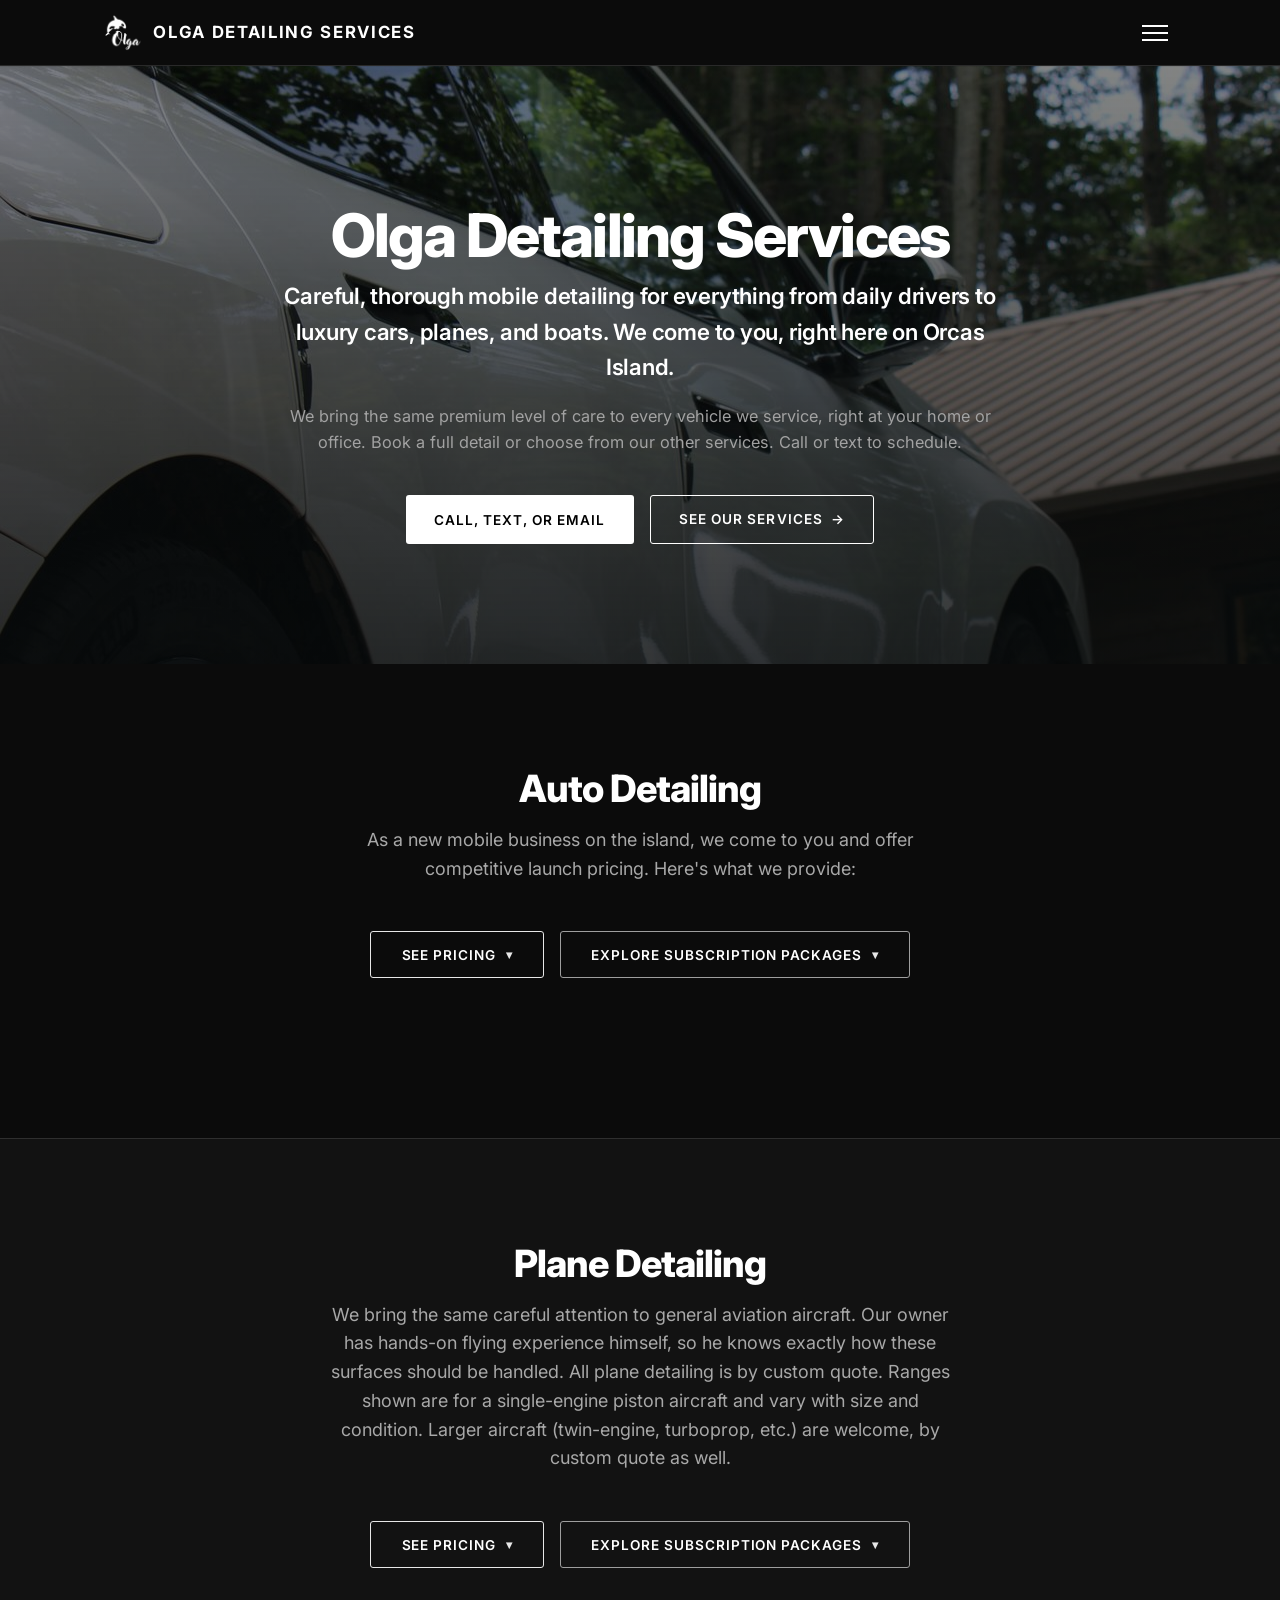
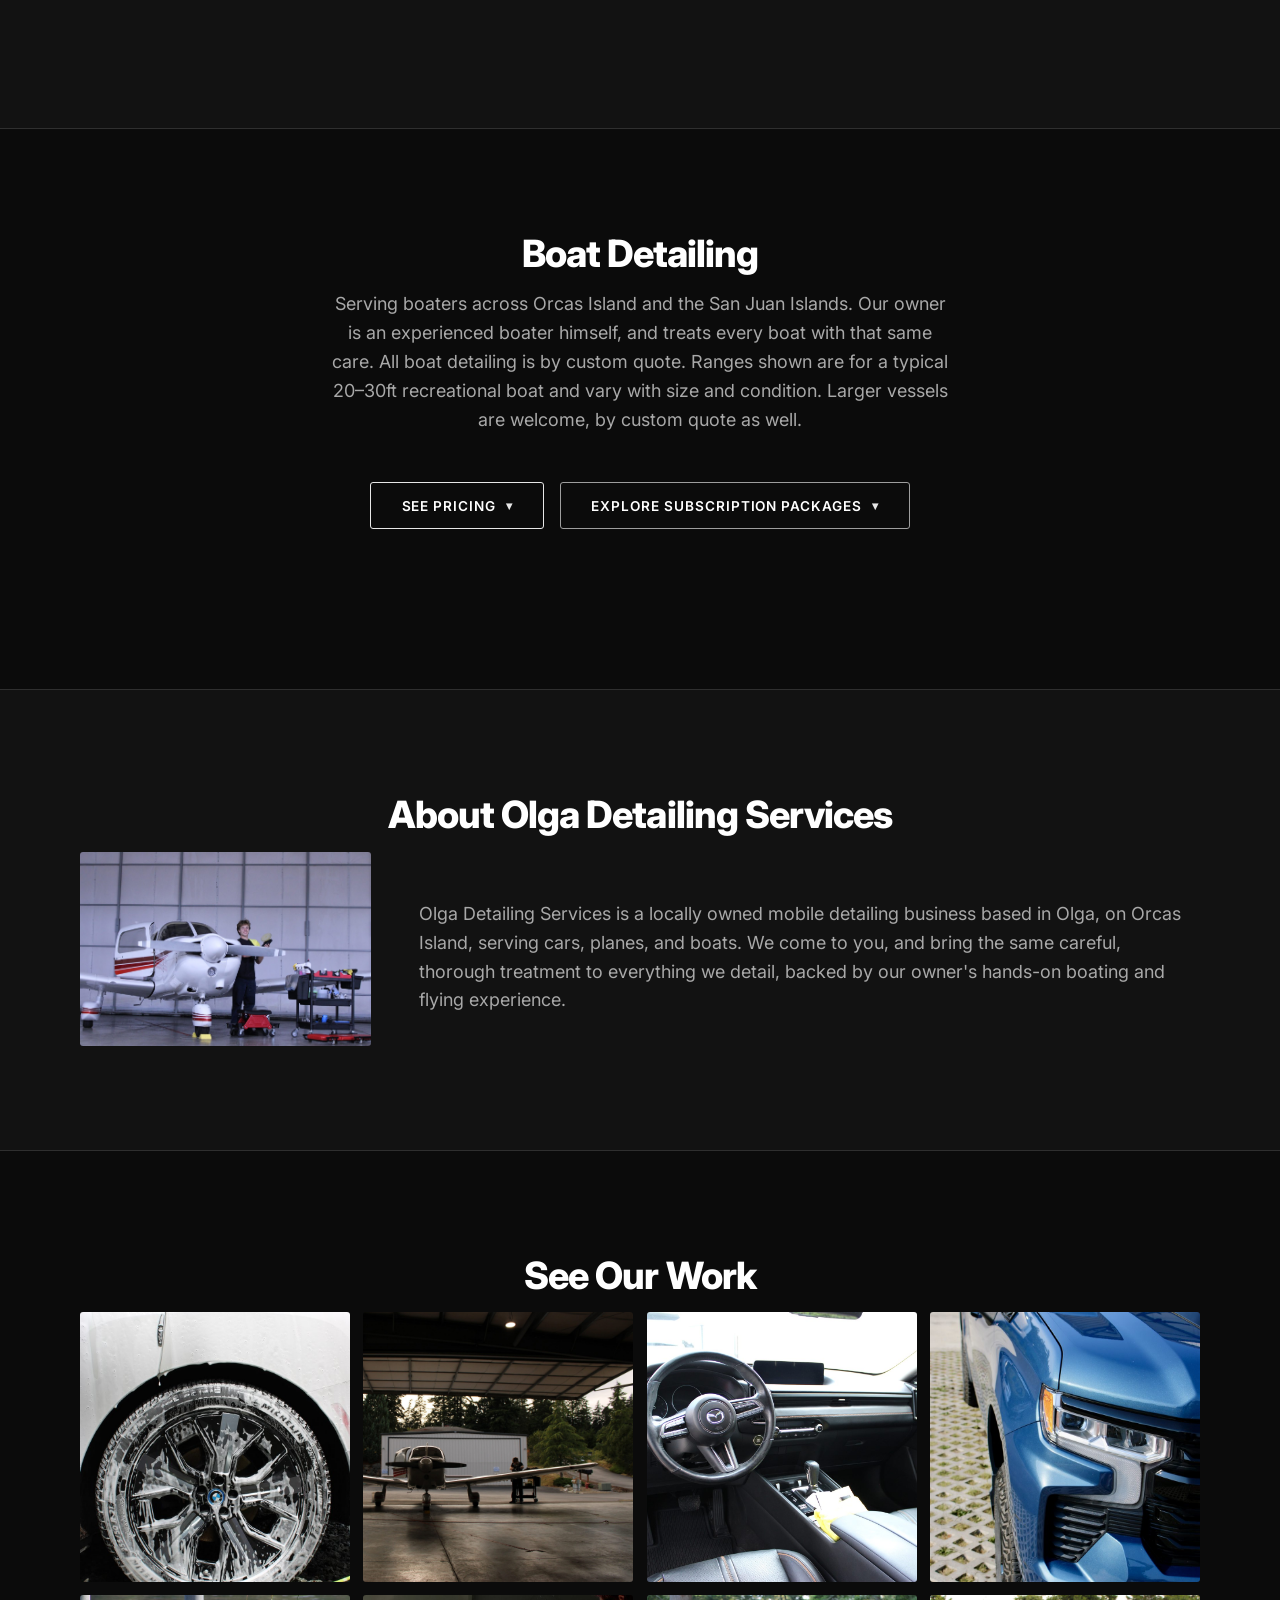
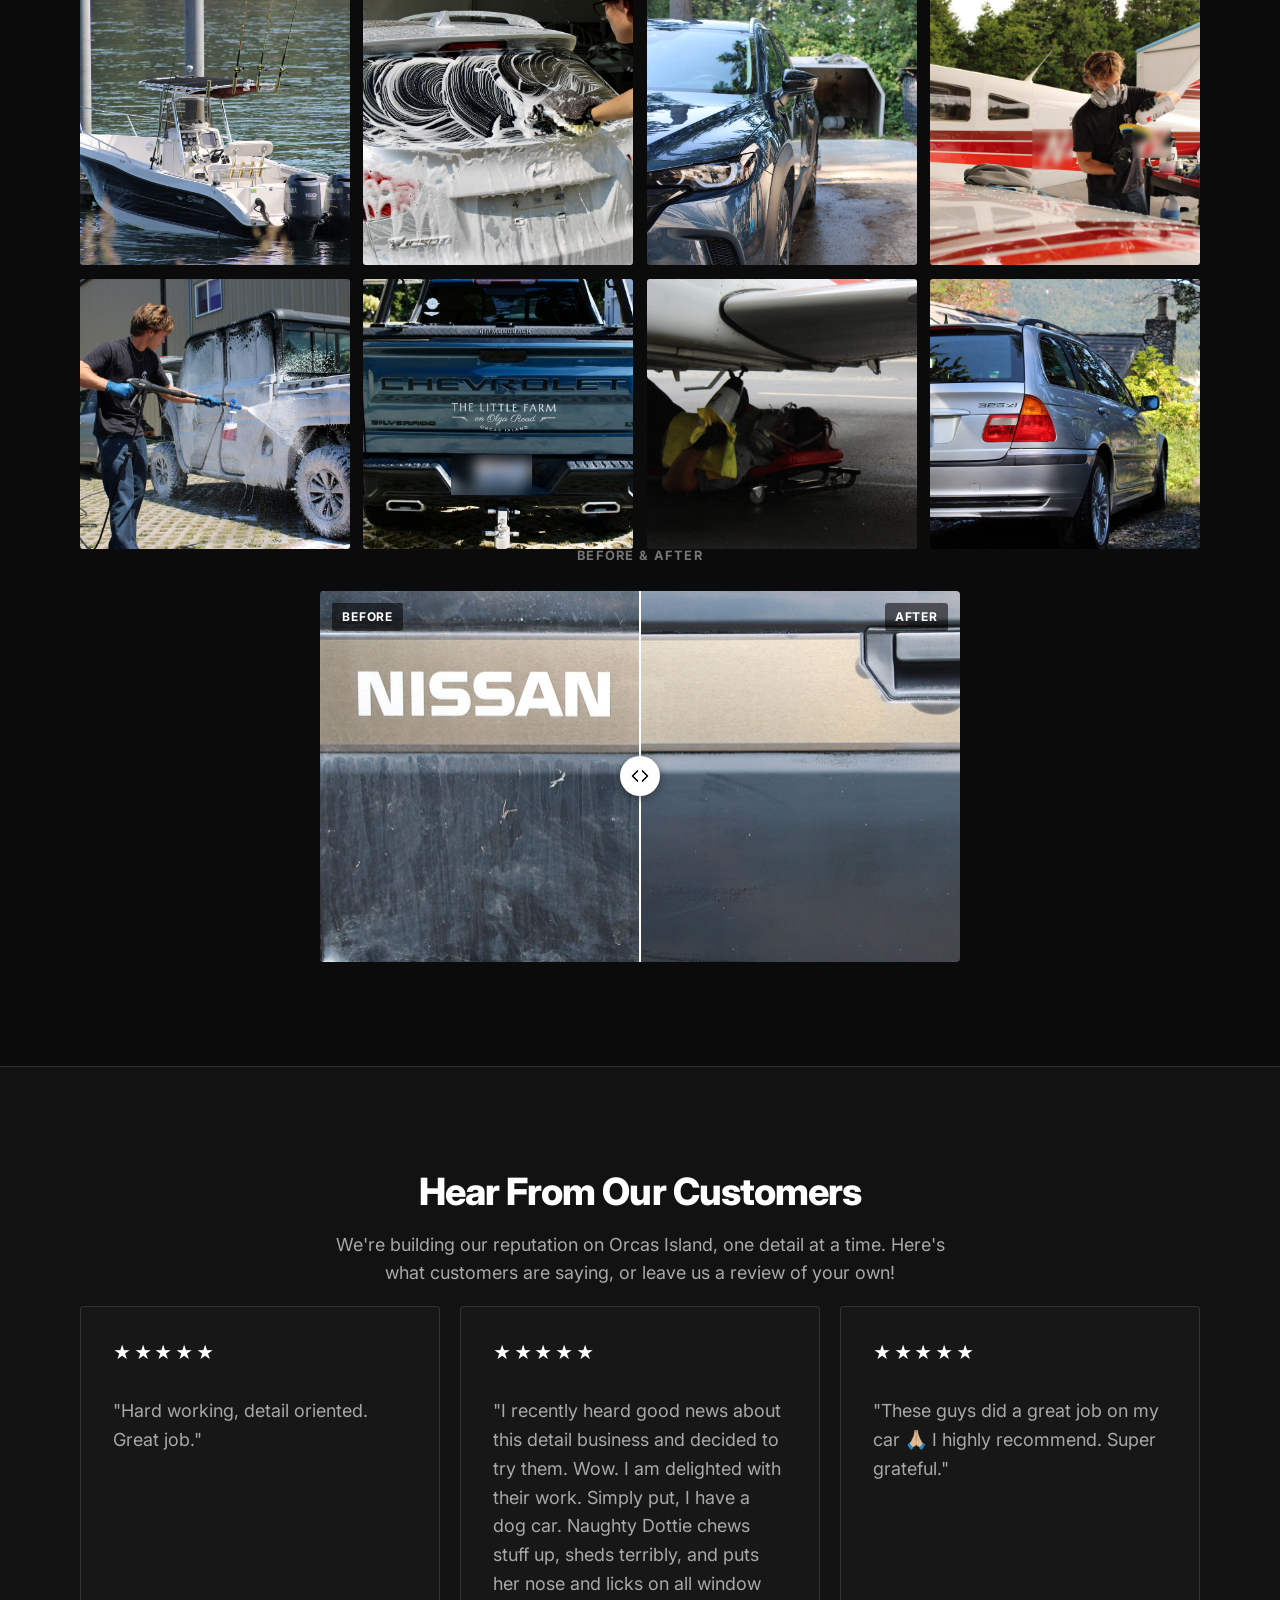
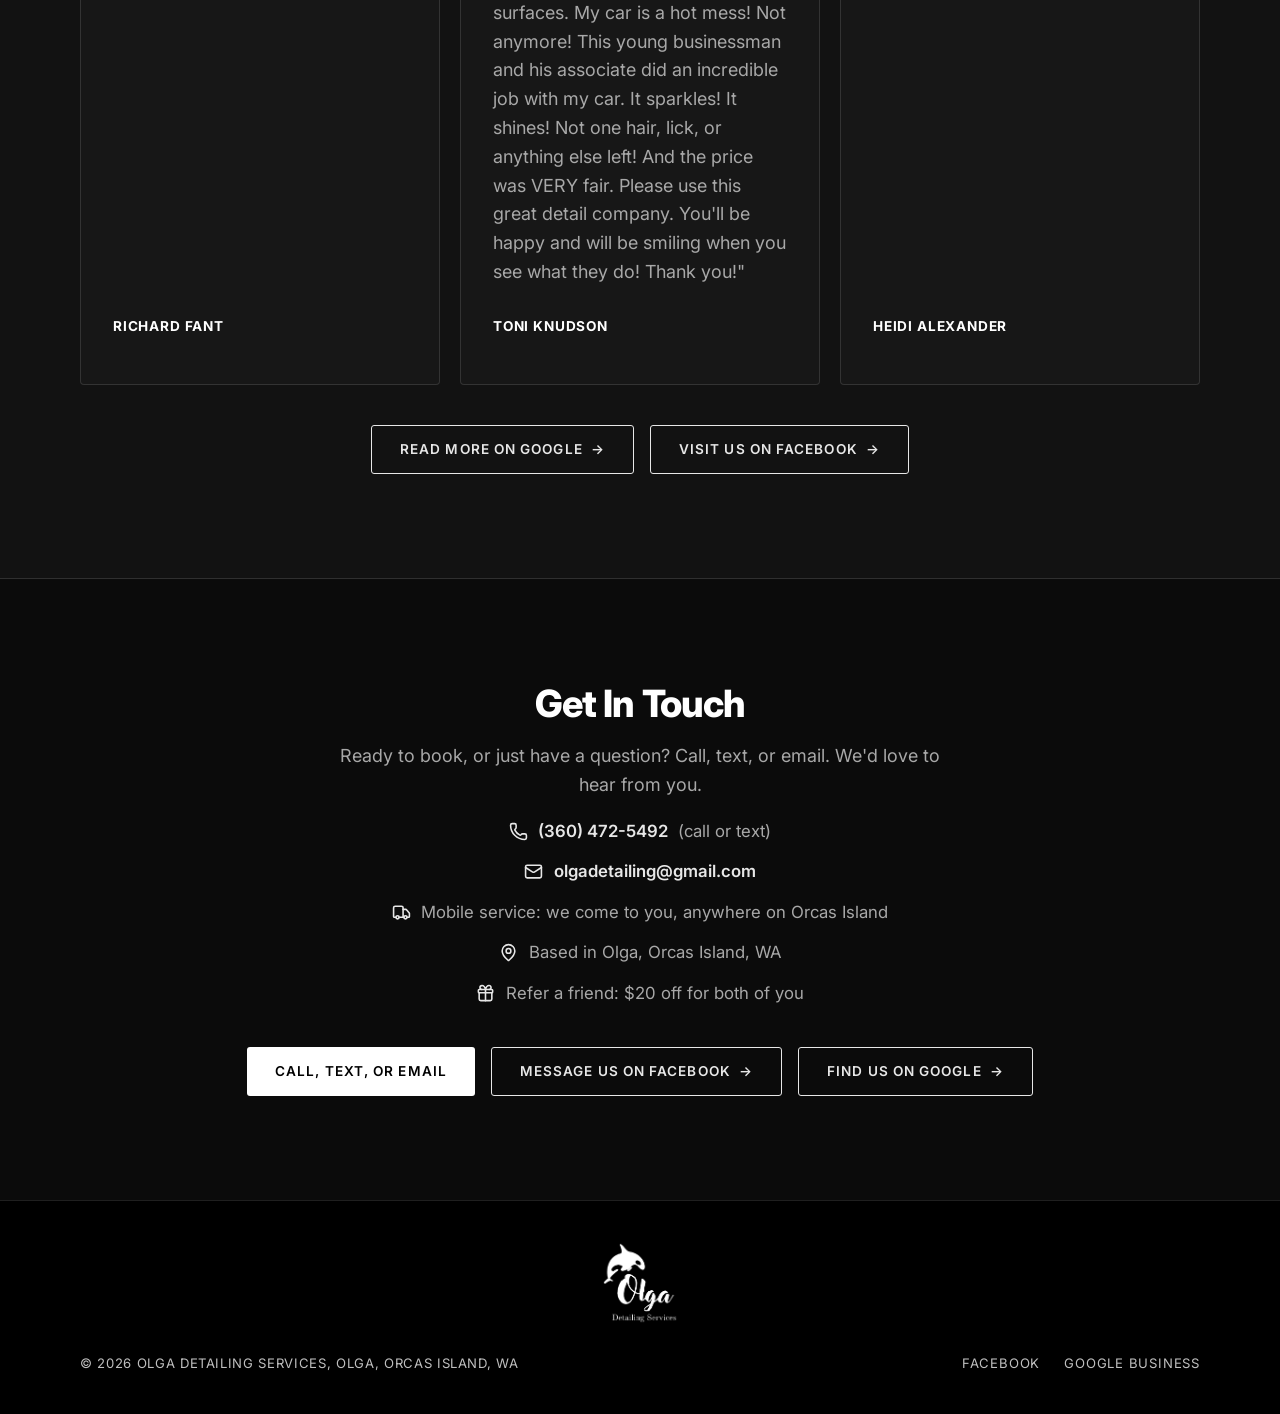
==== index.html @ ff44c582 "Drop the section heading dashes and mix up the gallery order Removes the small decorative rule that " ====
<!--
  Contact info (phone, Facebook, Google), photos, and logo are all filled
  in. Keep the pricing below in sync with
  .claude/skills/pr-employee/business-info.md if it ever changes.
-->
<!DOCTYPE html>
<html lang="en">
<head>
<meta charset="UTF-8">
<meta name="viewport" content="width=device-width, initial-scale=1.0">
<title>Olga Detailing Services: Mobile Car, Plane &amp; Boat Detailing on Orcas Island, WA</title>
<meta name="description" content="Olga Detailing Services is a mobile detailing service serving Orcas Island, WA. Cars, planes, and boats. Full interior and exterior detailing, quick washes, clay bar treatment, ceramic coating, and more. We come to you.">
<link rel="icon" type="image/png" href="images/favicon.png">
<link rel="preconnect" href="https://fonts.googleapis.com">
<link rel="preconnect" href="https://fonts.gstatic.com" crossorigin>
<link href="https://fonts.googleapis.com/css2?family=Inter:wght@400;500;600;700;800;900&display=swap" rel="stylesheet">
<link rel="stylesheet" href="styles.css">
</head>
<body>

<header class="site-header">
  <div class="header-inner">
    <a href="#home" class="brand">
      <img src="images/logo.png" alt="Olga Detailing Services logo" class="brand-logo" onerror="this.style.display='none'">
      <span class="brand-name">Olga Detailing Services</span>
    </a>
    <button class="nav-toggle" id="navToggle" aria-label="Toggle navigation" aria-expanded="false">
      <span></span><span></span><span></span>
    </button>
    <nav class="site-nav" id="siteNav">
      <a href="#home">Home</a>
      <a href="#services">Auto Detailing</a>
      <a href="#planes">Planes &amp; Boats</a>
      <a href="#about">About</a>
      <a href="#gallery">Gallery</a>
      <a href="#reviews">Reviews</a>
      <a href="#contact">Contact</a>
      <div class="contact-dropdown nav-call">
        <button type="button" class="btn btn-call contact-toggle">Call or Text</button>
        <div class="contact-menu">
          <a href="tel:+13604725492">Call</a>
          <a href="sms:+13604725492">Text</a>
          <a href="mailto:olgadetailing@gmail.com">Email</a>
        </div>
      </div>
    </nav>
  </div>
</header>

<main>

  <section id="home" class="hero">
    <div class="hero-inner">
      <h1>Olga Detailing Services</h1>
      <p class="hero-tagline">Careful, thorough mobile detailing for everything from daily drivers to luxury cars, planes, and boats. We come to you, right here on Orcas Island.</p>
      <p class="hero-sub">We bring the same premium level of care to every vehicle we service, right at your home or office. Book a full detail or choose from our other services. Call or text to schedule.</p>
      <div class="hero-actions">
        <div class="contact-dropdown">
          <button type="button" class="btn btn-call contact-toggle">Call, Text, or Email</button>
          <div class="contact-menu">
            <a href="tel:+13604725492">Call (360) 472-5492</a>
            <a href="sms:+13604725492">Text (360) 472-5492</a>
            <a href="mailto:olgadetailing@gmail.com">Email olgadetailing@gmail.com</a>
          </div>
        </div>
        <a href="#services" class="btn btn-outline">See our services</a>
      </div>
    </div>
  </section>

  <section id="services" class="section">
    <div class="section-inner">
      <h2>Auto Detailing</h2>
      <p class="section-intro">As a new mobile business on the island, we come to you and offer competitive launch pricing. Here's what we provide:</p>

      <div class="toggle-row">
        <button type="button" class="toggle-pricing" data-target="auto-pricing" data-open-label="Hide Pricing" data-closed-label="See Pricing" aria-expanded="false">
          <span class="toggle-label">See Pricing</span>
          <span class="chevron" aria-hidden="true">&#9662;</span>
        </button>
        <button type="button" class="toggle-pricing toggle-subscription" data-target="auto-subscriptions" data-open-label="Hide Subscription Packages" data-closed-label="Explore Subscription Packages" aria-expanded="false">
          <span class="toggle-label">Explore Subscription Packages</span>
          <span class="chevron" aria-hidden="true">&#9662;</span>
        </button>
      </div>
      <div class="collapsible" id="auto-pricing">
      <div class="collapsible-inner">
      <h3 class="cards-subhead">Detail Packages</h3>
      <div class="cards">
        <div class="card">
          <h3>Standard Detail</h3>
          <p class="card-price">From $200</p>
          <ul class="price-tiers">
            <li><span>Sedan / Coupe</span><span>$200</span></li>
            <li><span>Midsize SUV / Minivan</span><span>$220</span></li>
            <li><span>Large SUV / Truck / Van</span><span>$275</span></li>
          </ul>
          <p>A premium full vehicle deep clean: vacuum, shampoo carpets &amp; upholstery, stain removal, deodorizing, tire care, and a full hand wash and dry.</p>
        </div>
        <div class="card card-premium">
          <span class="card-badge">Most Popular</span>
          <h3>Premium Detail</h3>
          <p class="card-price">From $260</p>
          <ul class="price-tiers">
            <li><span>Sedan / Coupe</span><span>$260</span></li>
            <li><span>Midsize SUV / Minivan</span><span>$290</span></li>
            <li><span>Large SUV / Truck / Van</span><span>$365</span></li>
          </ul>
          <p>Everything in the Standard Detail, plus a clay bar treatment and a protective hand-applied wax for a smoother, longer-lasting shine.</p>
        </div>
        <div class="card">
          <h3>Signature Detail</h3>
          <p class="card-price">From $530</p>
          <ul class="price-tiers">
            <li><span>Sedan / Coupe</span><span>$530</span></li>
            <li><span>Midsize SUV / Minivan</span><span>$595</span></li>
            <li><span>Large SUV / Truck / Van</span><span>$690</span></li>
          </ul>
          <p>Everything in the Standard Detail, plus clay bar, a full machine polish, and ceramic coating for the deepest shine and the longest-lasting protection we offer.</p>
        </div>
      </div>

      <h3 class="cards-subhead">A La Carte Add-Ons</h3>
      <div class="cards">
        <div class="card">
          <h3>Quick Wash</h3>
          <p class="card-price">$60</p>
          <p>A thorough exterior wash and dry, more than a rinse, without the full interior service.</p>
        </div>
        <div class="card">
          <h3>Clay Bar Treatment</h3>
          <p class="card-price">From $50</p>
          <p class="card-note">Add-on to a full detail</p>
          <ul class="price-tiers">
            <li><span>Sedan / Coupe</span><span>$50</span></li>
            <li><span>Midsize SUV / Minivan</span><span>$60</span></li>
            <li><span>Large SUV / Truck / Van</span><span>$75</span></li>
          </ul>
          <p>Smooths away the little bits regular washing can't touch, so your car's finish feels as good as it looks.</p>
        </div>
        <div class="card">
          <h3>Wax</h3>
          <p class="card-price">From $40</p>
          <p class="card-note">Add-on to a full detail</p>
          <ul class="price-tiers">
            <li><span>Sedan / Coupe</span><span>$40</span></li>
            <li><span>Midsize SUV / Minivan</span><span>$45</span></li>
            <li><span>Large SUV / Truck / Van</span><span>$55</span></li>
          </ul>
          <p>A protective hand-applied finish that adds shine and helps your paint shed water and grime.</p>
        </div>
        <div class="card">
          <h3>Machine Polish</h3>
          <p class="card-price">From $150</p>
          <p class="card-note">Add-on to a full detail</p>
          <ul class="price-tiers">
            <li><span>Sedan / Coupe</span><span>$150</span></li>
            <li><span>Midsize SUV / Minivan</span><span>$195</span></li>
            <li><span>Large SUV / Truck / Van</span><span>$240</span></li>
          </ul>
          <p>Machine-applied paint correction that removes light swirls and oxidation, restoring depth and gloss before wax or ceramic coating.</p>
        </div>
        <div class="card">
          <h3>Heavy Pet Hair Removal</h3>
          <p class="card-price">From $35</p>
          <p class="card-note">Add-on to a full detail</p>
          <ul class="price-tiers">
            <li><span>Sedan / Coupe</span><span>$35</span></li>
            <li><span>Midsize SUV / Minivan</span><span>$45</span></li>
            <li><span>Large SUV / Truck / Van</span><span>$55</span></li>
          </ul>
          <p>Extra extraction time and tools for pet hair regular vacuuming can't fully lift out of carpets and upholstery.</p>
        </div>
        <div class="card">
          <h3>Engine Bay Cleaning</h3>
          <p class="card-price">From $40</p>
          <p class="card-note">Add-on to a full detail</p>
          <ul class="price-tiers">
            <li><span>Sedan / Coupe</span><span>$40</span></li>
            <li><span>Midsize SUV / Minivan</span><span>$50</span></li>
            <li><span>Large SUV / Truck / Van</span><span>$65</span></li>
          </ul>
          <p>A careful degrease and wipe-down of the engine bay, done safely around sensitive components.</p>
        </div>
        <div class="card card-premium">
          <h3>Ceramic Coating</h3>
          <p class="card-price">$225</p>
          <p class="card-note">Add-on to a full detail · ~1 year protection</p>
          <p>Long-lasting ceramic protection for your vehicle's finish. Protects against salt air and island road conditions for up to a year.</p>
        </div>
      </div>

      <p class="pricing-disclaimer">Pricing shown reflects current launch pricing for our new business and may be updated over time. Give us a call for the latest rates.</p>
      </div>
      </div>

      <div class="collapsible" id="auto-subscriptions">
      <div class="collapsible-inner">
      <div class="cards">
        <div class="card">
          <h3>Standard Detail Monthly</h3>
          <p class="card-price">From $170/mo</p>
          <ul class="price-tiers">
            <li><span>Sedan / Coupe</span><span>$170/mo</span></li>
            <li><span>Midsize SUV / Minivan</span><span>$185/mo</span></li>
            <li><span>Large SUV / Truck / Van</span><span>$235/mo</span></li>
          </ul>
          <p>A Standard Detail once a month, delivered right to your home or office. Save 15% compared to booking one at a time. No long-term commitment, cancel anytime.</p>
        </div>
        <div class="card card-premium">
          <h3>Premium Detail Monthly</h3>
          <p class="card-price">From $220/mo</p>
          <ul class="price-tiers">
            <li><span>Sedan / Coupe</span><span>$220/mo</span></li>
            <li><span>Midsize SUV / Minivan</span><span>$245/mo</span></li>
            <li><span>Large SUV / Truck / Van</span><span>$310/mo</span></li>
          </ul>
          <p>A Premium Detail, including clay bar and wax, once a month, delivered right to your home or office. Save 15% compared to booking one at a time. No long-term commitment, cancel anytime.</p>
        </div>
      </div>

      <p class="pricing-disclaimer">Subscription pricing reflects a 15% discount off standard launch pricing. Signature Detail isn't available as a subscription, ceramic coating protection lasts about a year and doesn't need monthly reapplication. Call or text to sign up or ask questions.</p>
      </div>
      </div>
    </div>
  </section>

  <section id="planes" class="section section-alt">
    <div class="section-inner">
      <h2>Plane Detailing</h2>
      <p class="section-intro">We bring the same careful attention to general aviation aircraft. Our owner has hands-on flying experience himself, so he knows exactly how these surfaces should be handled. All plane detailing is by custom quote. Ranges shown are for a single-engine piston aircraft and vary with size and condition. Larger aircraft (twin-engine, turboprop, etc.) are welcome, by custom quote as well.</p>

      <div class="toggle-row">
        <button type="button" class="toggle-pricing" data-target="planes-pricing" data-open-label="Hide Pricing" data-closed-label="See Pricing" aria-expanded="false">
          <span class="toggle-label">See Pricing</span>
          <span class="chevron" aria-hidden="true">&#9662;</span>
        </button>
        <button type="button" class="toggle-pricing toggle-subscription" data-target="planes-subscriptions" data-open-label="Hide Subscription Packages" data-closed-label="Explore Subscription Packages" aria-expanded="false">
          <span class="toggle-label">Explore Subscription Packages</span>
          <span class="chevron" aria-hidden="true">&#9662;</span>
        </button>
      </div>
      <div class="collapsible" id="planes-pricing">
      <div class="collapsible-inner">
      <div class="cards">
        <div class="card">
          <h3>Wash</h3>
          <p class="card-price">$250&ndash;$300</p>
          <p>A thorough exterior wash.</p>
        </div>
        <div class="card">
          <h3>Wash &amp; Polish</h3>
          <p class="card-price">$500&ndash;$600</p>
          <p>Wash plus oxidation removal and polish to restore shine.</p>
        </div>
        <div class="card">
          <h3>Wash, Polish &amp; Wax</h3>
          <p class="card-price">$750&ndash;$900</p>
          <p>Adds a protective wax finish on top of the wash and polish.</p>
        </div>
        <div class="card card-premium">
          <h3>Full Ceramic Package</h3>
          <p class="card-price">$1,800&ndash;$2,200</p>
          <p class="card-note">Long-term protection</p>
          <p>Wash, clay bar treatment, polish, and a ceramic coating for lasting protection against the elements.</p>
        </div>
      </div>

      <p class="pricing-disclaimer">All plane detailing is by custom quote. Call or text to discuss your aircraft and get an exact price.</p>
      </div>
      </div>

      <div class="collapsible" id="planes-subscriptions">
      <div class="collapsible-inner">
      <div class="cards">
        <div class="card">
          <h3>1x/Year Annual Care Plan</h3>
          <p class="card-price">$1,620&ndash;$1,980</p>
          <p class="card-note">10% off the Full Ceramic Package</p>
          <p>One full wash, clay bar treatment, polish, and ceramic coating visit per year. A straightforward way to keep your aircraft protected without booking one-off.</p>
        </div>
        <div class="card card-premium">
          <h3>2x/Year Annual Care Plan</h3>
          <p class="card-price">$1,530&ndash;$1,870</p>
          <p class="card-note">15% off the Full Ceramic Package, per visit</p>
          <p>Two full wash, clay bar treatment, polish, and ceramic coating visits per year. The bigger annual commitment earns a deeper discount than the 1x plan.</p>
        </div>
      </div>

      <p class="pricing-disclaimer">Subscription pricing is still by custom quote. Ranges shown reflect the discount off a single-engine piston aircraft's Full Ceramic Package. Call or text to sign up or ask questions.</p>
      </div>
      </div>
    </div>
  </section>

  <section id="boats" class="section">
    <div class="section-inner">
      <h2>Boat Detailing</h2>
      <p class="section-intro">Serving boaters across Orcas Island and the San Juan Islands. Our owner is an experienced boater himself, and treats every boat with that same care. All boat detailing is by custom quote. Ranges shown are for a typical 20&ndash;30ft recreational boat and vary with size and condition. Larger vessels are welcome, by custom quote as well.</p>

      <div class="toggle-row">
        <button type="button" class="toggle-pricing" data-target="boats-pricing" data-open-label="Hide Pricing" data-closed-label="See Pricing" aria-expanded="false">
          <span class="toggle-label">See Pricing</span>
          <span class="chevron" aria-hidden="true">&#9662;</span>
        </button>
        <button type="button" class="toggle-pricing toggle-subscription" data-target="boats-subscriptions" data-open-label="Hide Subscription Packages" data-closed-label="Explore Subscription Packages" aria-expanded="false">
          <span class="toggle-label">Explore Subscription Packages</span>
          <span class="chevron" aria-hidden="true">&#9662;</span>
        </button>
      </div>
      <div class="collapsible" id="boats-pricing">
      <div class="collapsible-inner">
      <div class="cards">
        <div class="card">
          <h3>Wash</h3>
          <p class="card-price">$200&ndash;$300</p>
          <p>Hull and deck wash.</p>
        </div>
        <div class="card">
          <h3>Wash &amp; Polish</h3>
          <p class="card-price">$450&ndash;$600</p>
          <p>Wash plus oxidation removal and gelcoat polish.</p>
        </div>
        <div class="card">
          <h3>Wash, Polish &amp; Wax</h3>
          <p class="card-price">$650&ndash;$850</p>
          <p>Adds a protective wax finish on top of the wash and polish.</p>
        </div>
        <div class="card card-premium">
          <h3>Full Ceramic Package</h3>
          <p class="card-price">$1,800&ndash;$2,400</p>
          <p class="card-note">Long-term protection</p>
          <p>Wash, polish, and a ceramic coating for lasting UV and salt protection.</p>
        </div>
      </div>

      <p class="pricing-disclaimer">All boat detailing is by custom quote. Call or text to discuss your vessel and get an exact price.</p>
      </div>
      </div>

      <div class="collapsible" id="boats-subscriptions">
      <div class="collapsible-inner">
      <div class="cards">
        <div class="card card-premium">
          <h3>Seasonal Care Plan</h3>
          <p class="card-price">$550&ndash;$720</p>
          <p class="card-note">2x/year, 15% off Wash, Polish &amp; Wax, per visit</p>
          <p>Spring commissioning and fall haul-out, timed to bookend the boating season. Wash, polish, and wax each visit, so your boat goes into and comes out of the season looking its best.</p>
        </div>
      </div>

      <p class="pricing-disclaimer">Subscription pricing is still by custom quote. Range shown reflects the discount off a typical 20&ndash;30ft recreational boat's Wash, Polish &amp; Wax service. Call or text to sign up or ask questions.</p>
      </div>
      </div>
    </div>
  </section>

  <section id="about" class="section section-alt">
    <div class="section-inner">
      <h2>About Olga Detailing Services</h2>
      <div class="about-layout">
        <div class="about-photo">
          <img src="images/about-owner.jpg" alt="Olga Detailing Services owner detailing a customer's aircraft in a hangar on Orcas Island" loading="lazy" onerror="this.parentElement.classList.add('img-missing'); this.remove();">
        </div>
        <div class="about-copy">
          <p>Olga Detailing Services is a locally owned mobile detailing business based in Olga, on Orcas Island, serving cars, planes, and boats. We come to you, and bring the same careful, thorough treatment to everything we detail, backed by our owner's hands-on boating and flying experience.</p>
        </div>
      </div>
    </div>
  </section>

  <section id="gallery" class="section">
    <div class="section-inner">
      <h2>See Our Work</h2>
      <div class="gallery-grid">
        <div class="gallery-item"><img src="images/gallery-1.jpg" alt="Detailed car exterior, Olga Detailing Services" loading="lazy" onerror="this.parentElement.classList.add('img-missing'); this.remove();"></div>
        <div class="gallery-item"><img src="images/gallery-11.jpg" alt="Aircraft detailing in a hangar on Orcas Island, Olga Detailing Services" loading="lazy" onerror="this.parentElement.classList.add('img-missing'); this.remove();"></div>
        <div class="gallery-item"><img src="images/gallery-9.jpg" alt="Detailed car interior dashboard and steering wheel, Olga Detailing Services" loading="lazy" onerror="this.parentElement.classList.add('img-missing'); this.remove();"></div>
        <div class="gallery-item"><img src="images/gallery-3.jpg" alt="Freshly washed car, Olga Detailing Services" loading="lazy" onerror="this.parentElement.classList.add('img-missing'); this.remove();"></div>
        <div class="gallery-item"><img src="images/gallery-7.jpg" alt="Detailed boat at the dock, Olga Detailing Services" loading="lazy" onerror="this.parentElement.classList.add('img-missing'); this.remove();"></div>
        <div class="gallery-item"><img src="images/gallery-2.jpg" alt="Detailed car interior, Olga Detailing Services" loading="lazy" onerror="this.parentElement.classList.add('img-missing'); this.remove();"></div>
        <div class="gallery-item"><img src="images/gallery-8.jpg" alt="Freshly detailed car exterior with a glossy finish, Olga Detailing Services" loading="lazy" onerror="this.parentElement.classList.add('img-missing'); this.remove();"></div>
        <div class="gallery-item"><img src="images/gallery-12.jpg" alt="Machine polishing an aircraft fuselage, Olga Detailing Services" loading="lazy" onerror="this.parentElement.classList.add('img-missing'); this.remove();"></div>
        <div class="gallery-item"><img src="images/gallery-5.jpg" alt="Foam wash in progress on a UTV, Olga Detailing Services" loading="lazy" onerror="this.parentElement.classList.add('img-missing'); this.remove();"></div>
        <div class="gallery-item"><img src="images/gallery-4.jpg" alt="Ceramic coated car finish, Olga Detailing Services" loading="lazy" onerror="this.parentElement.classList.add('img-missing'); this.remove();"></div>
        <div class="gallery-item"><img src="images/gallery-10.jpg" alt="Detailing the underside of an aircraft wing, Olga Detailing Services" loading="lazy" onerror="this.parentElement.classList.add('img-missing'); this.remove();"></div>
        <div class="gallery-item"><img src="images/gallery-6.jpg" alt="Detailed BMW wagon exterior, Olga Detailing Services" loading="lazy" onerror="this.parentElement.classList.add('img-missing'); this.remove();"></div>
      </div>

      <h3 class="cards-subhead">Before &amp; After</h3>
      <div class="ba-slider" style="--pos: 50%">
        <div class="ba-frame" role="slider" tabindex="0" aria-label="Drag to compare before and after photos of a Nissan tailgate" aria-valuemin="0" aria-valuemax="100" aria-valuenow="50">
          <img class="ba-img ba-after" src="images/nissan-after.jpg" alt="Same Nissan tailgate after detailing, clean and glossy" draggable="false">
          <img class="ba-img ba-before" src="images/nissan-before.jpg" alt="Nissan tailgate before detailing, covered in dirt and grime" draggable="false">
          <div class="ba-divider" aria-hidden="true"></div>
          <div class="ba-handle" aria-hidden="true">
            <svg viewBox="0 0 24 24" fill="none" stroke="currentColor" stroke-width="2" stroke-linecap="round" stroke-linejoin="round"><path d="m9 18-6-6 6-6" /><path d="m15 6 6 6-6 6" /></svg>
          </div>
          <span class="ba-label ba-label-before">Before</span>
          <span class="ba-label ba-label-after">After</span>
        </div>
      </div>
    </div>
  </section>

  <section id="reviews" class="section section-alt">
    <div class="section-inner reviews-inner">
      <h2>Hear From Our Customers</h2>
      <p>We're building our reputation on Orcas Island, one detail at a time. Here's what customers are saying, or leave us a review of your own!</p>

      <div class="cards testimonial-cards">
        <div class="card testimonial-card">
          <div class="stars" aria-label="5 out of 5 stars">&#9733;&#9733;&#9733;&#9733;&#9733;</div>
          <p class="testimonial-quote">"Hard working, detail oriented. Great job."</p>
          <p class="testimonial-name">Richard Fant</p>
        </div>
        <div class="card testimonial-card">
          <div class="stars" aria-label="5 out of 5 stars">&#9733;&#9733;&#9733;&#9733;&#9733;</div>
          <p class="testimonial-quote">"I recently heard good news about this detail business and decided to try them. Wow. I am delighted with their work. Simply put, I have a dog car. Naughty Dottie chews stuff up, sheds terribly, and puts her nose and licks on all window surfaces. My car is a hot mess! Not anymore! This young businessman and his associate did an incredible job with my car. It sparkles! It shines! Not one hair, lick, or anything else left! And the price was VERY fair. Please use this great detail company. You'll be happy and will be smiling when you see what they do! Thank you!"</p>
          <p class="testimonial-name">Toni Knudson</p>
        </div>
        <div class="card testimonial-card">
          <div class="stars" aria-label="5 out of 5 stars">&#9733;&#9733;&#9733;&#9733;&#9733;</div>
          <p class="testimonial-quote">"These guys did a great job on my car &#128591;&#127996; I highly recommend. Super grateful."</p>
          <p class="testimonial-name">Heidi Alexander</p>
        </div>
      </div>

      <div class="hero-actions">
        <a href="https://share.google/TCFytUzWTR4RUQiDu" class="btn btn-outline" target="_blank" rel="noopener">Read more on Google</a>
        <a href="https://www.facebook.com/profile.php?id=61564295078311" class="btn btn-outline" target="_blank" rel="noopener">Visit us on Facebook</a>
      </div>
    </div>
  </section>

  <section id="contact" class="section">
    <div class="section-inner contact-inner">
      <h2>Get In Touch</h2>
      <p>Ready to book, or just have a question? Call, text, or email. We'd love to hear from you.</p>
      <ul class="contact-list">
        <li>
          <svg class="contact-icon" aria-hidden="true" viewBox="0 0 24 24" fill="none" stroke="currentColor" stroke-width="2" stroke-linecap="round" stroke-linejoin="round"><path d="M13.832 16.568a1 1 0 0 0 1.213-.303l.355-.465A2 2 0 0 1 17 15h3a2 2 0 0 1 2 2v3a2 2 0 0 1-2 2A18 18 0 0 1 2 4a2 2 0 0 1 2-2h3a2 2 0 0 1 2 2v3a2 2 0 0 1-.8 1.6l-.468.351a1 1 0 0 0-.292 1.233 14 14 0 0 0 6.392 6.384" /></svg>
          <a href="tel:+13604725492">(360) 472-5492</a> (call or text)
        </li>
        <li>
          <svg class="contact-icon" aria-hidden="true" viewBox="0 0 24 24" fill="none" stroke="currentColor" stroke-width="2" stroke-linecap="round" stroke-linejoin="round"><path d="m22 7-8.991 5.727a2 2 0 0 1-2.009 0L2 7" /><rect x="2" y="4" width="20" height="16" rx="2" /></svg>
          <a href="mailto:olgadetailing@gmail.com">olgadetailing@gmail.com</a>
        </li>
        <li>
          <svg class="contact-icon" aria-hidden="true" viewBox="0 0 24 24" fill="none" stroke="currentColor" stroke-width="2" stroke-linecap="round" stroke-linejoin="round"><path d="M14 18V6a2 2 0 0 0-2-2H4a2 2 0 0 0-2 2v11a1 1 0 0 0 1 1h2" /><path d="M15 18H9" /><path d="M19 18h2a1 1 0 0 0 1-1v-3.65a1 1 0 0 0-.22-.624l-3.48-4.35A1 1 0 0 0 17.52 8H14" /><circle cx="17" cy="18" r="2" /><circle cx="7" cy="18" r="2" /></svg>
          Mobile service: we come to you, anywhere on Orcas Island
        </li>
        <li>
          <svg class="contact-icon" aria-hidden="true" viewBox="0 0 24 24" fill="none" stroke="currentColor" stroke-width="2" stroke-linecap="round" stroke-linejoin="round"><path d="M20 10c0 4.993-5.539 10.193-7.399 11.799a1 1 0 0 1-1.202 0C9.539 20.193 4 14.993 4 10a8 8 0 0 1 16 0" /><circle cx="12" cy="10" r="3" /></svg>
          Based in Olga, Orcas Island, WA
        </li>
        <li>
          <svg class="contact-icon" aria-hidden="true" viewBox="0 0 24 24" fill="none" stroke="currentColor" stroke-width="2" stroke-linecap="round" stroke-linejoin="round"><path d="M12 7v14" /><path d="M20 11v8a2 2 0 0 1-2 2H6a2 2 0 0 1-2-2v-8" /><path d="M7.5 7a1 1 0 0 1 0-5A4.8 8 0 0 1 12 7a4.8 8 0 0 1 4.5-5 1 1 0 0 1 0 5" /><rect x="3" y="7" width="18" height="4" rx="1" /></svg>
          Refer a friend: $20 off for both of you
        </li>
      </ul>
      <div class="hero-actions">
        <div class="contact-dropdown">
          <button type="button" class="btn btn-call contact-toggle">Call, Text, or Email</button>
          <div class="contact-menu">
            <a href="tel:+13604725492">Call</a>
            <a href="sms:+13604725492">Text</a>
            <a href="mailto:olgadetailing@gmail.com">Email</a>
          </div>
        </div>
        <a href="https://www.facebook.com/profile.php?id=61564295078311" class="btn btn-outline" target="_blank" rel="noopener">Message us on Facebook</a>
        <a href="https://share.google/TCFytUzWTR4RUQiDu" class="btn btn-outline" target="_blank" rel="noopener">Find us on Google</a>
      </div>
    </div>
  </section>

</main>

<footer class="site-footer">
  <img src="images/logo-full.png" alt="Olga Detailing Services logo" class="footer-logo" onerror="this.style.display='none'">
  <div class="footer-inner">
    <p>&copy; 2026 Olga Detailing Services, Olga, Orcas Island, WA</p>
    <div class="footer-links">
      <a href="https://www.facebook.com/profile.php?id=61564295078311" target="_blank" rel="noopener">Facebook</a>
      <a href="https://share.google/TCFytUzWTR4RUQiDu" target="_blank" rel="noopener">Google Business</a>
    </div>
  </div>
</footer>

<script src="script.js"></script>
</body>
</html>
---- styles.css ----
:root {
  --color-primary: #E7E7E7;
  --color-primary-dark: #000000;
  --color-bg: #0B0B0B;
  --color-bg-alt: #121212;
  --color-surface: #171717;
  --color-border: rgba(255, 255, 255, 0.12);
  --color-accent: #9E9E9E;
  --color-cta: #FFFFFF;
  --color-cta-dark: #D6D6D6;
  --color-text: #A8A8A8;
  --color-heading: #FFFFFF;
  --color-muted: #767676;
  --color-star: #FFFFFF;
  --font-heading: 'Inter', -apple-system, BlinkMacSystemFont, 'Segoe UI', sans-serif;
  --font-body: 'Inter', -apple-system, BlinkMacSystemFont, 'Segoe UI', sans-serif;
  --max-width: 1120px;
}

* { box-sizing: border-box; }

html { scroll-behavior: smooth; }

body {
  margin: 0;
  font-family: var(--font-body);
  font-size: 18px;
  line-height: 1.6;
  color: var(--color-text);
  background: var(--color-bg);
  -webkit-font-smoothing: antialiased;
}

h1, h2, h3 {
  font-family: var(--font-heading);
  font-weight: 800;
  letter-spacing: -0.02em;
  color: var(--color-heading);
  line-height: 1.1;
  margin-top: 0;
}

img { max-width: 100%; display: block; }

a { color: var(--color-primary); }

/* Buttons */
.btn {
  display: inline-flex;
  align-items: center;
  justify-content: center;
  min-height: 46px;
  padding: 0.8rem 1.75rem;
  border-radius: 3px;
  text-decoration: none;
  font-weight: 600;
  font-size: 0.85rem;
  text-transform: uppercase;
  letter-spacing: 0.08em;
  transition: background-color 0.15s ease, border-color 0.15s ease, color 0.15s ease;
}

.btn-call {
  background: var(--color-cta);
  color: var(--color-primary-dark);
}
.btn-call:hover { background: var(--color-cta-dark); color: var(--color-primary-dark); }

.btn-outline {
  background: transparent;
  color: var(--color-primary);
  border: 1px solid var(--color-primary);
}
.btn-outline:hover { background: var(--color-primary); color: var(--color-bg); }

.btn-outline::after {
  content: "\2192";
  margin-left: 0.6em;
  font-size: 1em;
  transition: transform 0.15s ease;
}
.btn-outline:hover::after { transform: translateX(3px); }

/* Call/Text/Email dropdown */
.contact-dropdown {
  position: relative;
  display: inline-flex;
}

.contact-toggle {
  font-family: inherit;
  border: none;
  cursor: pointer;
}

.contact-menu {
  display: none;
  flex-direction: column;
  position: absolute;
  top: calc(100% + 0.5rem);
  left: 0;
  min-width: 220px;
  background: var(--color-surface);
  border: 1px solid var(--color-border);
  border-radius: 3px;
  box-shadow: 0 12px 32px rgba(0, 0, 0, 0.45);
  overflow: hidden;
  z-index: 50;
}

.contact-menu.open { display: flex; }

.contact-menu a {
  padding: 0.75rem 1.1rem;
  color: var(--color-heading);
  text-decoration: none;
  font-weight: 600;
  font-size: 0.85rem;
  text-transform: uppercase;
  letter-spacing: 0.06em;
  border-bottom: 1px solid var(--color-border);
}
.contact-menu a:last-child { border-bottom: none; }
.contact-menu a:hover { background: var(--color-bg-alt); color: var(--color-primary); }

/* Header */
.site-header {
  position: sticky;
  top: 0;
  z-index: 100;
  background: var(--color-bg);
  border-bottom: 1px solid var(--color-border);
}

.header-inner {
  max-width: var(--max-width);
  margin: 0 auto;
  padding: 0.85rem 1.5rem;
  display: flex;
  align-items: center;
  justify-content: space-between;
  gap: 2rem;
}

.brand {
  display: flex;
  align-items: center;
  gap: 0.7rem;
  text-decoration: none;
  flex-shrink: 0;
}

.brand-logo {
  height: 38px;
  width: 38px;
  object-fit: contain;
  flex-shrink: 0;
}

.brand-name {
  font-family: var(--font-heading);
  font-weight: 700;
  font-size: 1.05rem;
  text-transform: uppercase;
  letter-spacing: 0.1em;
  padding-right: 0.1em;
  color: var(--color-heading);
  white-space: nowrap;
}

.site-nav {
  display: flex;
  align-items: center;
  gap: 1.6rem;
}

.site-nav a:not(.btn) {
  text-decoration: none;
  color: var(--color-heading);
  font-weight: 500;
  font-size: 0.82rem;
  text-transform: uppercase;
  letter-spacing: 0.06em;
  white-space: nowrap;
}
.site-nav a:not(.btn):hover { color: var(--color-primary); }

.nav-call { margin-left: 0.5rem; flex-shrink: 0; }
.nav-call .btn { white-space: nowrap; }

.nav-toggle {
  display: none;
  flex-direction: column;
  gap: 5px;
  background: none;
  border: none;
  cursor: pointer;
  padding: 8px;
}
.nav-toggle span {
  width: 26px;
  height: 2px;
  background: var(--color-heading);
}

/* Hero */
.hero {
  background-image: linear-gradient(rgba(6, 9, 10, 0.5), rgba(6, 9, 10, 0.82)), url('images/hero.jpg'), linear-gradient(135deg, var(--color-primary-dark) 0%, var(--color-accent) 100%);
  background-size: cover;
  background-position: center;
  color: var(--color-heading);
  padding: 8.5rem 1.25rem 7.5rem;
}

.hero-inner {
  max-width: 720px;
  margin: 0 auto;
  text-align: center;
}

.hero h1 {
  color: var(--color-heading);
  font-size: 3.75rem;
  letter-spacing: -0.03em;
  margin-bottom: 0.6rem;
}

.hero-tagline {
  font-family: var(--font-heading);
  font-size: 1.4rem;
  font-weight: 600;
  letter-spacing: -0.01em;
  margin: 0 0 1.1rem;
}

.hero-sub {
  font-size: 1.02rem;
  color: var(--color-text);
  margin: 0 0 2.5rem;
  opacity: 0.95;
}

.hero-actions {
  display: flex;
  flex-wrap: wrap;
  gap: 1rem;
  justify-content: center;
}

.hero .btn-outline {
  color: var(--color-heading);
  border-color: var(--color-heading);
}
.hero .btn-outline:hover { background: var(--color-heading); color: var(--color-primary-dark); }

/* Sections */
.section { padding: 6.5rem 1.25rem; scroll-margin-top: 65px; }
.section-alt {
  background: var(--color-bg-alt);
  border-top: 1px solid var(--color-border);
  border-bottom: 1px solid var(--color-border);
}

.section-inner {
  max-width: var(--max-width);
  margin: 0 auto;
}

.section h2 {
  font-size: 2.35rem;
  letter-spacing: -0.025em;
  text-align: center;
  margin-bottom: 1rem;
}

.section-intro {
  text-align: center;
  max-width: 620px;
  margin: 0 auto 3rem;
  color: var(--color-text);
}

.reviews-inner > p, .contact-inner p {
  max-width: 640px;
  margin-left: auto;
  margin-right: auto;
  text-align: center;
}

.about-layout {
  display: flex;
  align-items: center;
  gap: 3rem;
}

.about-photo {
  flex: 0 0 26%;
  aspect-ratio: 3 / 2;
  border-radius: 3px;
  overflow: hidden;
  background: var(--color-bg-alt);
}

.about-photo img {
  width: 100%;
  height: 100%;
  object-fit: cover;
}

.about-copy {
  flex: 1;
}

.about-copy p {
  margin-bottom: 1.1rem;
}

.about-copy p:last-child {
  margin-bottom: 0;
}

@media (max-width: 800px) {
  .about-layout {
    flex-direction: column;
    gap: 1.75rem;
  }

  .about-photo {
    flex-basis: auto;
    width: 55%;
    max-width: 260px;
    margin: 0 auto;
  }
}

/* Pricing accordion */
.toggle-row {
  display: flex;
  flex-wrap: wrap;
  justify-content: center;
  gap: 1rem;
}

.toggle-pricing {
  display: flex;
  align-items: center;
  justify-content: center;
  gap: 0.6rem;
  padding: 0.9rem 1.9rem;
  min-height: 46px;
  background: transparent;
  border: 1px solid var(--color-primary);
  border-radius: 3px;
  color: var(--color-heading);
  font-family: inherit;
  font-weight: 600;
  font-size: 0.85rem;
  text-transform: uppercase;
  letter-spacing: 0.07em;
  cursor: pointer;
  transition: background-color 0.15s ease, border-color 0.15s ease;
}
.toggle-pricing:hover { background: var(--color-surface); }

.toggle-pricing.toggle-subscription {
  border-color: var(--color-accent);
}

.toggle-pricing .chevron {
  display: inline-block;
  color: var(--color-primary);
  font-size: 0.85em;
  transition: transform 0.25s ease;
}
.toggle-pricing[aria-expanded="true"] .chevron { transform: rotate(180deg); }

.collapsible {
  display: grid;
  grid-template-rows: 0fr;
  transition: grid-template-rows 0.35s ease;
}
.collapsible.open { grid-template-rows: 1fr; }

.collapsible-inner {
  overflow: hidden;
  min-height: 0;
  padding-top: 1.75rem;
}

@media (prefers-reduced-motion: reduce) {
  .collapsible { transition: none; }
  .toggle-pricing .chevron { transition: none; }
}

/* Services cards */
.cards-subhead {
  font-size: 0.8rem;
  font-weight: 700;
  text-transform: uppercase;
  letter-spacing: 0.1em;
  color: var(--color-muted);
  text-align: center;
  margin: 0 0 1.75rem;
}

.cards + .cards-subhead {
  margin-top: 3.5rem;
  padding-top: 2rem;
  border-top: 1px solid var(--color-border);
}

.cards {
  display: grid;
  grid-template-columns: repeat(auto-fit, minmax(240px, 1fr));
  gap: 1.25rem;
}

.card {
  background: var(--color-surface);
  border: 1px solid var(--color-border);
  border-radius: 4px;
  padding: 2rem;
  position: relative;
  transition: border-color 0.15s ease;
}
.card:hover { border-color: rgba(255, 255, 255, 0.22); }

.card-premium {
  border: 1px solid var(--color-accent);
}
.card-premium:hover { border-color: var(--color-accent); }

.card-badge {
  display: inline-block;
  background: transparent;
  border: 1px solid var(--color-accent);
  color: var(--color-accent);
  font-size: 0.7rem;
  font-weight: 700;
  text-transform: uppercase;
  letter-spacing: 0.09em;
  padding: 0.25rem 0.65rem;
  border-radius: 2px;
  margin-bottom: 0.9rem;
}

/* Testimonials */
.testimonial-cards {
  margin-bottom: 2.5rem;
  text-align: left;
}

.testimonial-card {
  display: flex;
  flex-direction: column;
}

.stars {
  color: var(--color-star);
  font-size: 1.1rem;
  letter-spacing: 0.15em;
  margin-bottom: 0.75rem;
}

.testimonial-quote {
  color: var(--color-text);
  line-height: 1.6;
  flex-grow: 1;
  margin-bottom: 1rem;
}

.testimonial-name {
  font-weight: 700;
  color: var(--color-heading);
  font-size: 0.85rem;
  text-transform: uppercase;
  letter-spacing: 0.06em;
}

.card h3 { font-size: 1.15rem; letter-spacing: -0.01em; margin-bottom: 0.5rem; }

.card-price {
  font-family: var(--font-heading);
  font-size: 1.85rem;
  font-weight: 800;
  letter-spacing: -0.02em;
  color: var(--color-primary);
  margin: 0 0 0.4rem;
}

.card-note {
  font-size: 0.78rem;
  color: var(--color-accent);
  font-weight: 600;
  text-transform: uppercase;
  letter-spacing: 0.06em;
  margin: 0 0 0.75rem;
}

.price-tiers {
  list-style: none;
  padding: 0.65rem 0 0;
  margin: 0 0 1rem;
  border-top: 1px solid var(--color-border);
}

.price-tiers li {
  display: flex;
  justify-content: space-between;
  gap: 0.75rem;
  font-size: 0.88rem;
  padding: 0.25rem 0;
}

.price-tiers li span:last-child {
  font-weight: 700;
  color: var(--color-primary);
  font-variant-numeric: tabular-nums;
}

.pricing-disclaimer {
  text-align: center;
  font-size: 0.82rem;
  color: var(--color-muted);
  margin-top: 2.25rem;
}

/* Gallery */
.gallery-grid {
  display: grid;
  grid-template-columns: repeat(auto-fit, minmax(220px, 1fr));
  gap: 0.85rem;
}

.gallery-item {
  aspect-ratio: 1 / 1;
  border-radius: 3px;
  overflow: hidden;
  background: var(--color-bg-alt);
}

.gallery-item img {
  width: 100%;
  height: 100%;
  object-fit: cover;
}

.gallery-item.img-missing {
  display: flex;
  align-items: center;
  justify-content: center;
  background: linear-gradient(135deg, var(--color-bg-alt) 0%, var(--color-surface) 100%);
}

.gallery-item.img-missing::after {
  content: "";
  width: 40px;
  height: 40px;
  opacity: 0.4;
  background-color: var(--color-accent);
  -webkit-mask-image: url("data:image/svg+xml,%3Csvg%20xmlns%3D%22http%3A//www.w3.org/2000/svg%22%20viewBox%3D%220%200%2024%2024%22%20fill%3D%22none%22%20stroke%3D%22black%22%20stroke-width%3D%222%22%20stroke-linecap%3D%22round%22%20stroke-linejoin%3D%22round%22%3E%3Crect%20width%3D%2218%22%20height%3D%2218%22%20x%3D%223%22%20y%3D%223%22%20rx%3D%222%22%20ry%3D%222%22%2F%3E%3Ccircle%20cx%3D%229%22%20cy%3D%229%22%20r%3D%222%22%2F%3E%3Cpath%20d%3D%22m21%2015-3.086-3.086a2%202%200%200%200-2.828%200L6%2021%22%2F%3E%3C%2Fsvg%3E");
  mask-image: url("data:image/svg+xml,%3Csvg%20xmlns%3D%22http%3A//www.w3.org/2000/svg%22%20viewBox%3D%220%200%2024%2024%22%20fill%3D%22none%22%20stroke%3D%22black%22%20stroke-width%3D%222%22%20stroke-linecap%3D%22round%22%20stroke-linejoin%3D%22round%22%3E%3Crect%20width%3D%2218%22%20height%3D%2218%22%20x%3D%223%22%20y%3D%223%22%20rx%3D%222%22%20ry%3D%222%22%2F%3E%3Ccircle%20cx%3D%229%22%20cy%3D%229%22%20r%3D%222%22%2F%3E%3Cpath%20d%3D%22m21%2015-3.086-3.086a2%202%200%200%200-2.828%200L6%2021%22%2F%3E%3C%2Fsvg%3E");
  -webkit-mask-size: contain;
  mask-size: contain;
  -webkit-mask-repeat: no-repeat;
  mask-repeat: no-repeat;
}

/* Before & after slider */
.ba-slider {
  max-width: 640px;
  margin: 0 auto;
}

.ba-frame {
  position: relative;
  width: 100%;
  aspect-ratio: 1280 / 743;
  border-radius: 4px;
  overflow: hidden;
  background: var(--color-bg-alt);
  cursor: ew-resize;
  touch-action: pan-y;
}

.ba-img {
  position: absolute;
  inset: 0;
  width: 100%;
  height: 100%;
  object-fit: cover;
  user-select: none;
  -webkit-user-drag: none;
}

.ba-before {
  clip-path: inset(0 calc(100% - var(--pos)) 0 0);
}

.ba-divider {
  position: absolute;
  top: 0;
  bottom: 0;
  left: var(--pos);
  width: 2px;
  margin-left: -1px;
  background: var(--color-heading);
  pointer-events: none;
}

.ba-handle {
  position: absolute;
  top: 50%;
  left: var(--pos);
  width: 40px;
  height: 40px;
  transform: translate(-50%, -50%);
  border-radius: 50%;
  background: var(--color-heading);
  color: var(--color-primary-dark);
  display: flex;
  align-items: center;
  justify-content: center;
  pointer-events: none;
  box-shadow: 0 2px 10px rgba(0, 0, 0, 0.4);
}

.ba-handle svg {
  width: 20px;
  height: 20px;
}

.ba-label {
  position: absolute;
  top: 0.75rem;
  font-size: 0.75rem;
  font-weight: 700;
  text-transform: uppercase;
  letter-spacing: 0.06em;
  color: var(--color-heading);
  background: rgba(0, 0, 0, 0.55);
  padding: 0.3rem 0.65rem;
  border-radius: 3px;
  pointer-events: none;
}

.ba-label-before { left: 0.75rem; }
.ba-label-after { right: 0.75rem; }

.ba-frame:focus-visible {
  outline: 2px solid var(--color-heading);
  outline-offset: 2px;
}

/* Contact */
.contact-list {
  list-style: none;
  padding: 0;
  text-align: center;
  font-size: 1.05rem;
  margin: 0 0 2.5rem;
}

.contact-list li {
  display: flex;
  align-items: center;
  justify-content: center;
  gap: 0.65rem;
  margin-bottom: 0.85rem;
}

.contact-icon {
  width: 19px;
  height: 19px;
  flex-shrink: 0;
  color: var(--color-primary);
}

.contact-list a { color: var(--color-primary); font-weight: 600; text-decoration: none; }
.contact-list a:hover { text-decoration: underline; }

.contact-inner .hero-actions,
.reviews-inner .hero-actions { margin-top: 1rem; }

/* Footer */
.site-footer {
  background: var(--color-primary-dark);
  color: var(--color-heading);
  padding: 2.5rem 1.25rem;
  border-top: 1px solid var(--color-border);
}

.footer-logo {
  display: block;
  height: 84px;
  width: auto;
  margin: 0 auto 1.75rem;
}

.footer-inner {
  max-width: var(--max-width);
  margin: 0 auto;
  display: flex;
  flex-wrap: wrap;
  gap: 1rem;
  align-items: center;
  justify-content: space-between;
}

.footer-inner p {
  margin: 0;
  opacity: 0.75;
  font-size: 0.82rem;
  text-transform: uppercase;
  letter-spacing: 0.05em;
}

.footer-links { display: flex; gap: 1.5rem; }
.footer-links a {
  color: var(--color-heading);
  text-decoration: none;
  opacity: 0.75;
  font-size: 0.82rem;
  text-transform: uppercase;
  letter-spacing: 0.06em;
}
.footer-links a:hover { opacity: 1; }

/* Mobile */
@media (max-width: 900px) {
  .hero h1 { font-size: 2.6rem; }
  .section { padding: 4.5rem 1.25rem; }
}

@media (max-width: 1400px) {
  .nav-toggle { display: flex; }

  .site-nav {
    position: absolute;
    top: 100%;
    left: 0;
    right: 0;
    background: var(--color-bg);
    flex-direction: column;
    align-items: stretch;
    gap: 0;
    padding: 0.5rem 1.25rem 1rem;
    border-bottom: 1px solid var(--color-border);
    display: none;
  }

  .site-nav.open { display: flex; }

  .site-nav a:not(.btn) { padding: 0.7rem 0; }

  .nav-call { margin: 0.75rem 0 0; align-self: flex-start; }
}

@media (max-width: 600px) {
  .hero { padding: 5rem 1.25rem 4.5rem; }
  .hero h1 { font-size: 2.1rem; }
  .section { padding: 3.5rem 1.25rem; }
}
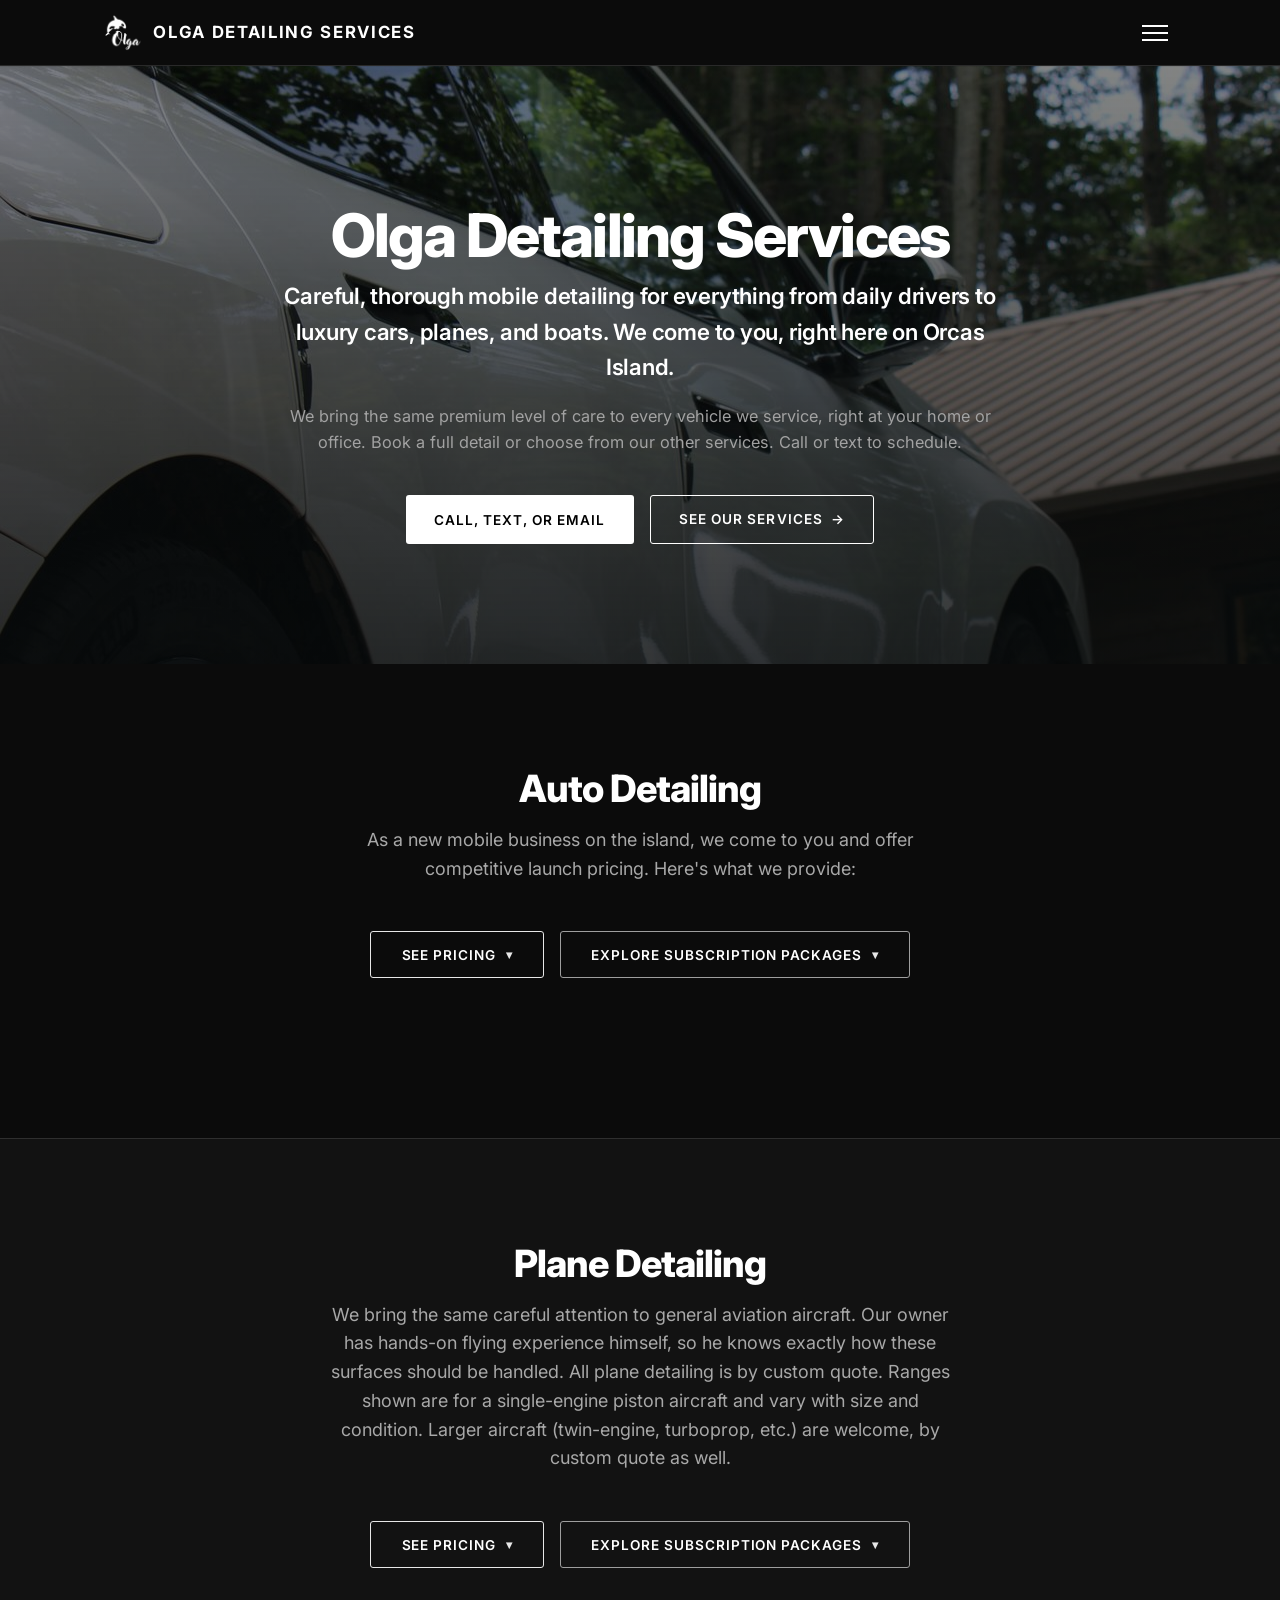
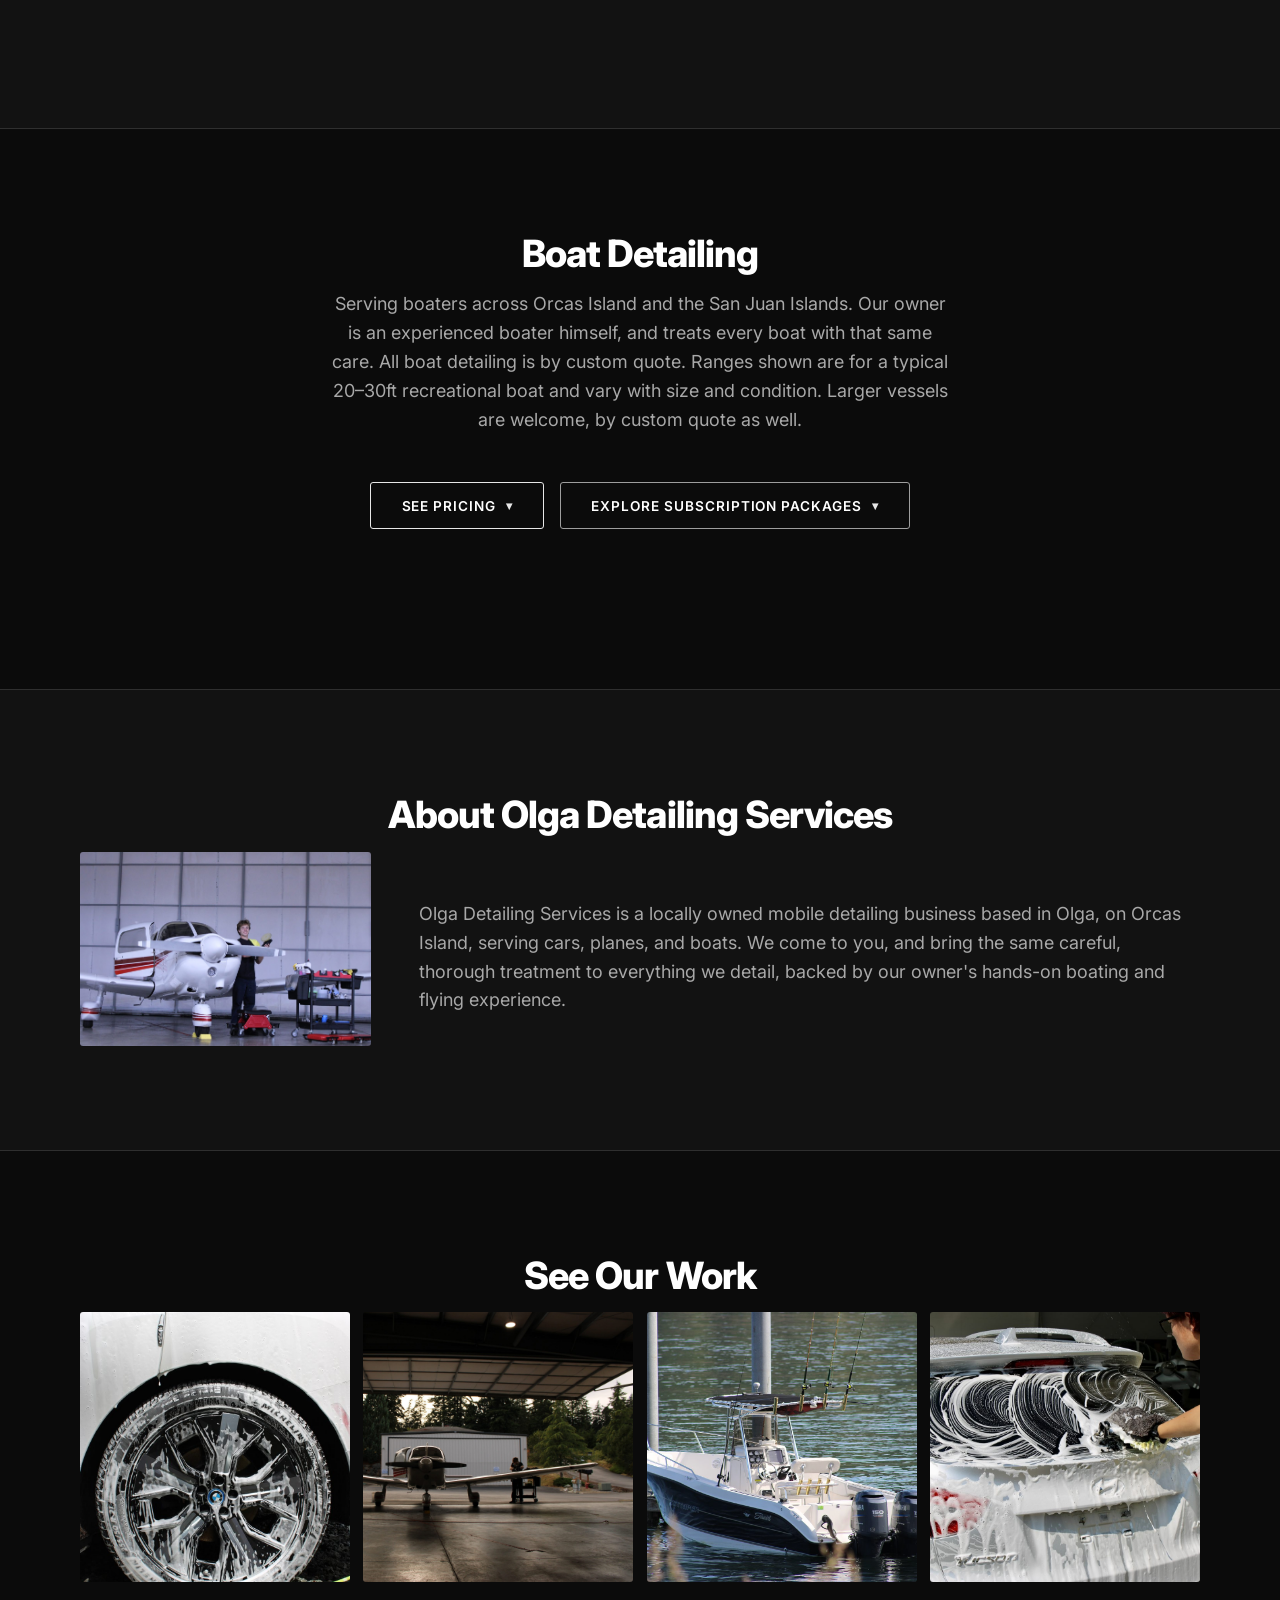
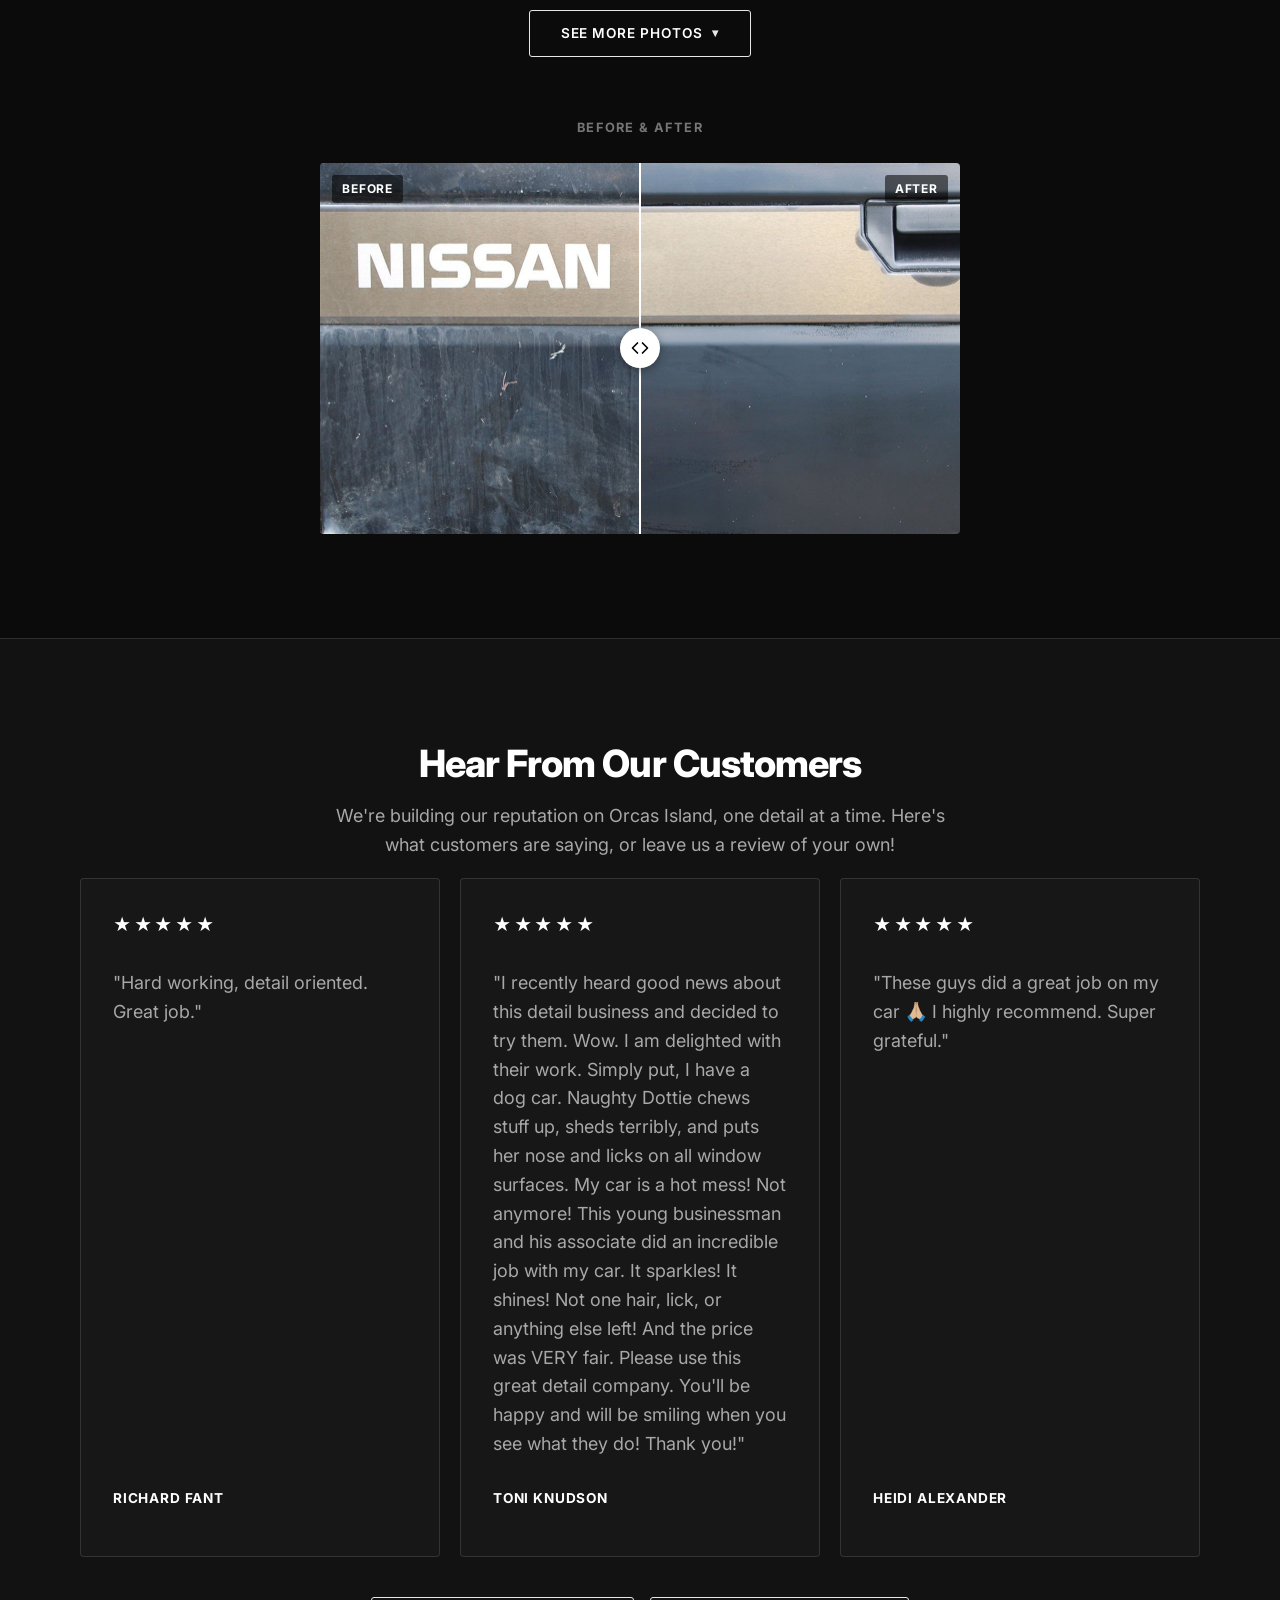
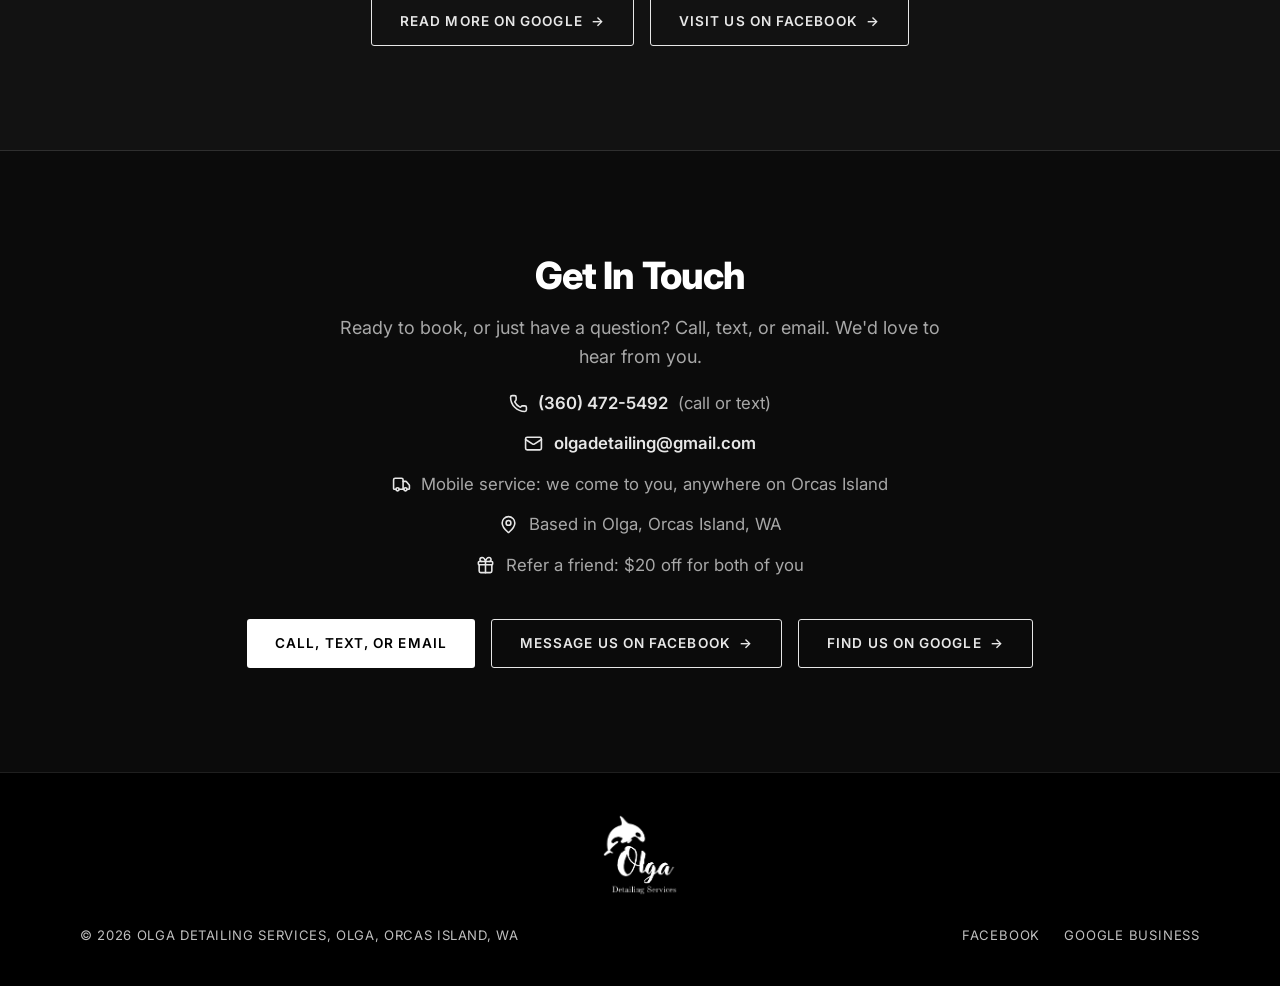
==== commit 609d5b0f: "Make the gallery expandable behind a four-photo preview See Our Work now opens with four photos, one" ====
--- a/index.html
+++ b/index.html
@@ -375,16 +375,30 @@
       <div class="gallery-grid">
         <div class="gallery-item"><img src="images/gallery-1.jpg" alt="Detailed car exterior, Olga Detailing Services" loading="lazy" onerror="this.parentElement.classList.add('img-missing'); this.remove();"></div>
         <div class="gallery-item"><img src="images/gallery-11.jpg" alt="Aircraft detailing in a hangar on Orcas Island, Olga Detailing Services" loading="lazy" onerror="this.parentElement.classList.add('img-missing'); this.remove();"></div>
+        <div class="gallery-item"><img src="images/gallery-7.jpg" alt="Detailed boat at the dock, Olga Detailing Services" loading="lazy" onerror="this.parentElement.classList.add('img-missing'); this.remove();"></div>
+        <div class="gallery-item"><img src="images/gallery-2.jpg" alt="Detailed car interior, Olga Detailing Services" loading="lazy" onerror="this.parentElement.classList.add('img-missing'); this.remove();"></div>
+      </div>
+
+      <div class="collapsible" id="gallery-more">
+      <div class="collapsible-inner gallery-more-inner">
+      <div class="gallery-grid">
         <div class="gallery-item"><img src="images/gallery-9.jpg" alt="Detailed car interior dashboard and steering wheel, Olga Detailing Services" loading="lazy" onerror="this.parentElement.classList.add('img-missing'); this.remove();"></div>
         <div class="gallery-item"><img src="images/gallery-3.jpg" alt="Freshly washed car, Olga Detailing Services" loading="lazy" onerror="this.parentElement.classList.add('img-missing'); this.remove();"></div>
-        <div class="gallery-item"><img src="images/gallery-7.jpg" alt="Detailed boat at the dock, Olga Detailing Services" loading="lazy" onerror="this.parentElement.classList.add('img-missing'); this.remove();"></div>
-        <div class="gallery-item"><img src="images/gallery-2.jpg" alt="Detailed car interior, Olga Detailing Services" loading="lazy" onerror="this.parentElement.classList.add('img-missing'); this.remove();"></div>
         <div class="gallery-item"><img src="images/gallery-8.jpg" alt="Freshly detailed car exterior with a glossy finish, Olga Detailing Services" loading="lazy" onerror="this.parentElement.classList.add('img-missing'); this.remove();"></div>
         <div class="gallery-item"><img src="images/gallery-12.jpg" alt="Machine polishing an aircraft fuselage, Olga Detailing Services" loading="lazy" onerror="this.parentElement.classList.add('img-missing'); this.remove();"></div>
         <div class="gallery-item"><img src="images/gallery-5.jpg" alt="Foam wash in progress on a UTV, Olga Detailing Services" loading="lazy" onerror="this.parentElement.classList.add('img-missing'); this.remove();"></div>
         <div class="gallery-item"><img src="images/gallery-4.jpg" alt="Ceramic coated car finish, Olga Detailing Services" loading="lazy" onerror="this.parentElement.classList.add('img-missing'); this.remove();"></div>
         <div class="gallery-item"><img src="images/gallery-10.jpg" alt="Detailing the underside of an aircraft wing, Olga Detailing Services" loading="lazy" onerror="this.parentElement.classList.add('img-missing'); this.remove();"></div>
         <div class="gallery-item"><img src="images/gallery-6.jpg" alt="Detailed BMW wagon exterior, Olga Detailing Services" loading="lazy" onerror="this.parentElement.classList.add('img-missing'); this.remove();"></div>
+      </div>
+      </div>
+      </div>
+
+      <div class="toggle-row gallery-toggle-row">
+        <button type="button" class="toggle-pricing" data-target="gallery-more" data-open-label="Show Fewer Photos" data-closed-label="See More Photos" aria-expanded="false">
+          <span class="toggle-label">See More Photos</span>
+          <span class="chevron" aria-hidden="true">&#9662;</span>
+        </button>
       </div>
 
       <h3 class="cards-subhead">Before &amp; After</h3>
--- a/styles.css
+++ b/styles.css
@@ -532,6 +532,16 @@
   gap: 0.85rem;
 }
 
+/* The revealed photos sit one grid gap below the preview row. The spacing lives on
+   the inner grid, not on .collapsible-inner, so it gets clipped away when closed. */
+.gallery-more-inner { padding-top: 0; }
+.gallery-more-inner .gallery-grid { padding-top: 0.85rem; }
+
+.gallery-toggle-row { margin-top: 1.75rem; }
+
+/* the toggle button now sits where the grid used to, so Before & After needs its own room */
+#gallery .cards-subhead { margin-top: 4rem; }
+
 .gallery-item {
   aspect-ratio: 1 / 1;
   border-radius: 3px;
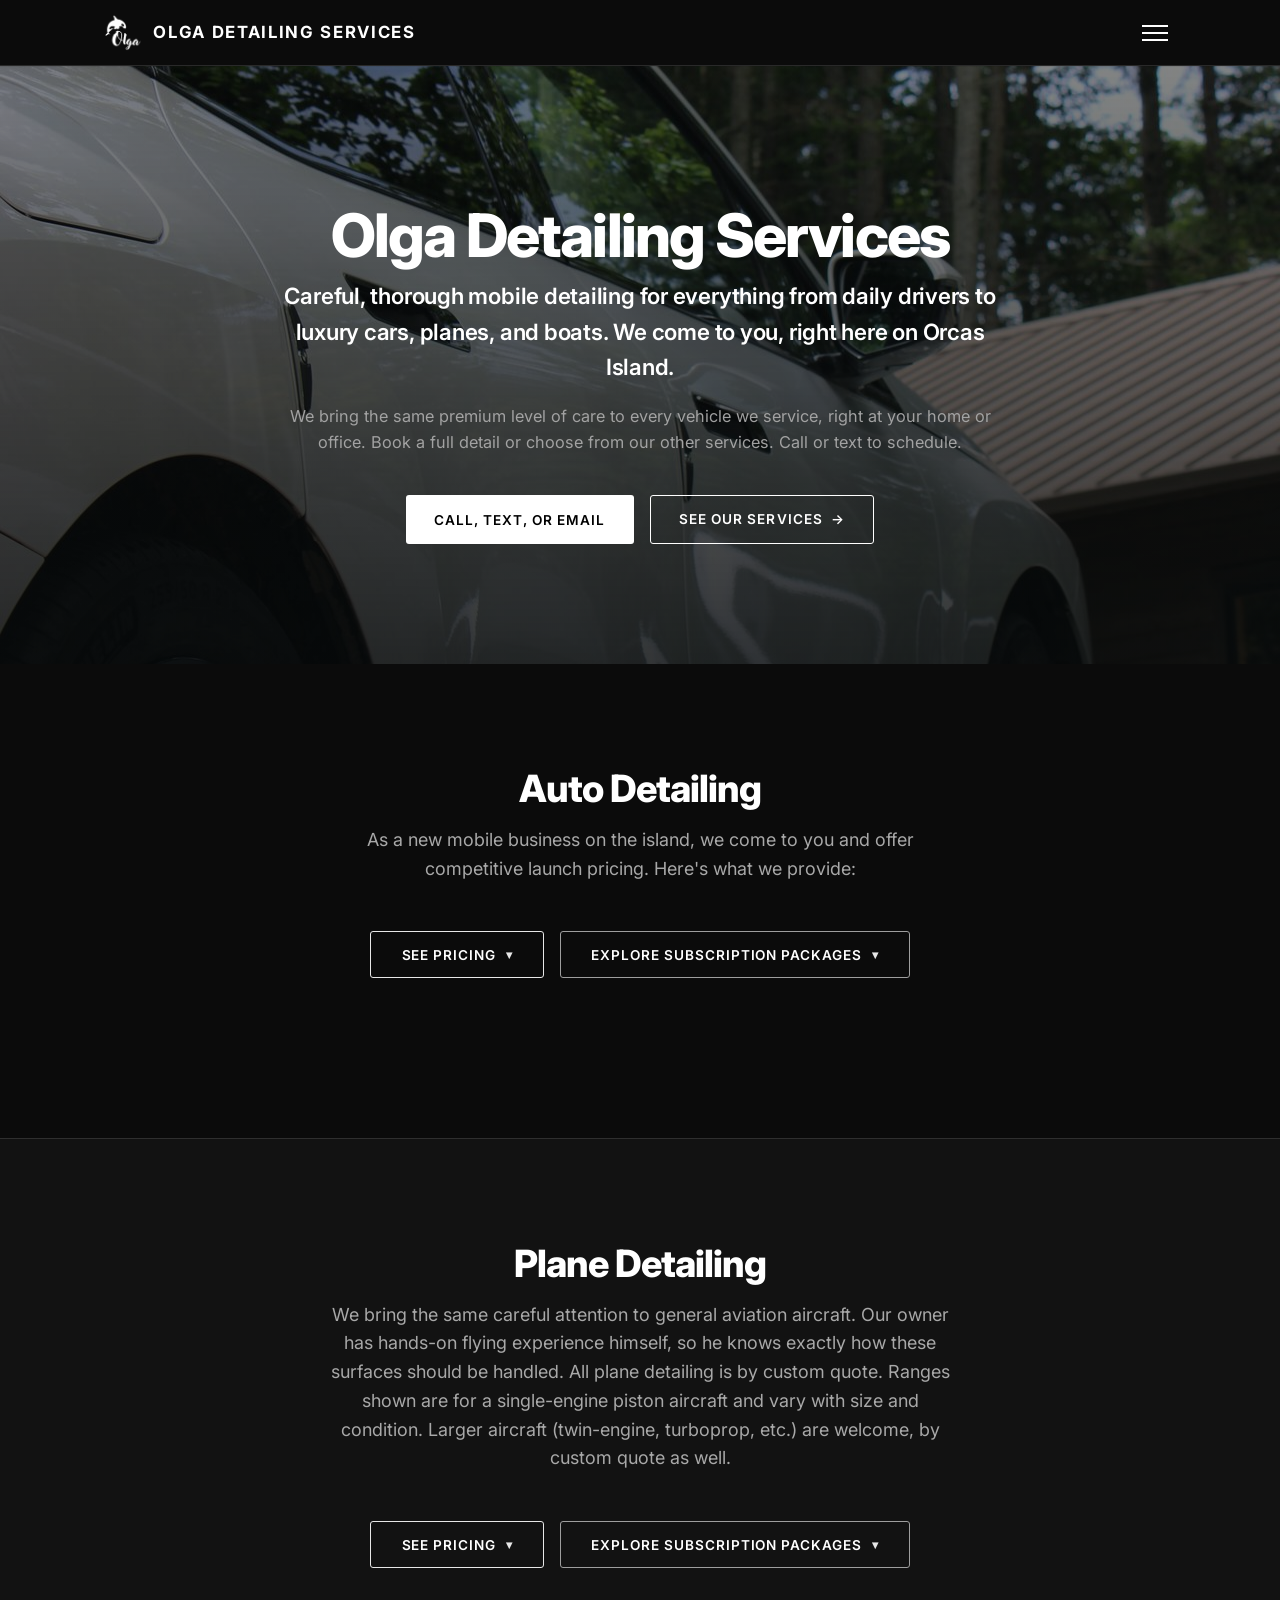
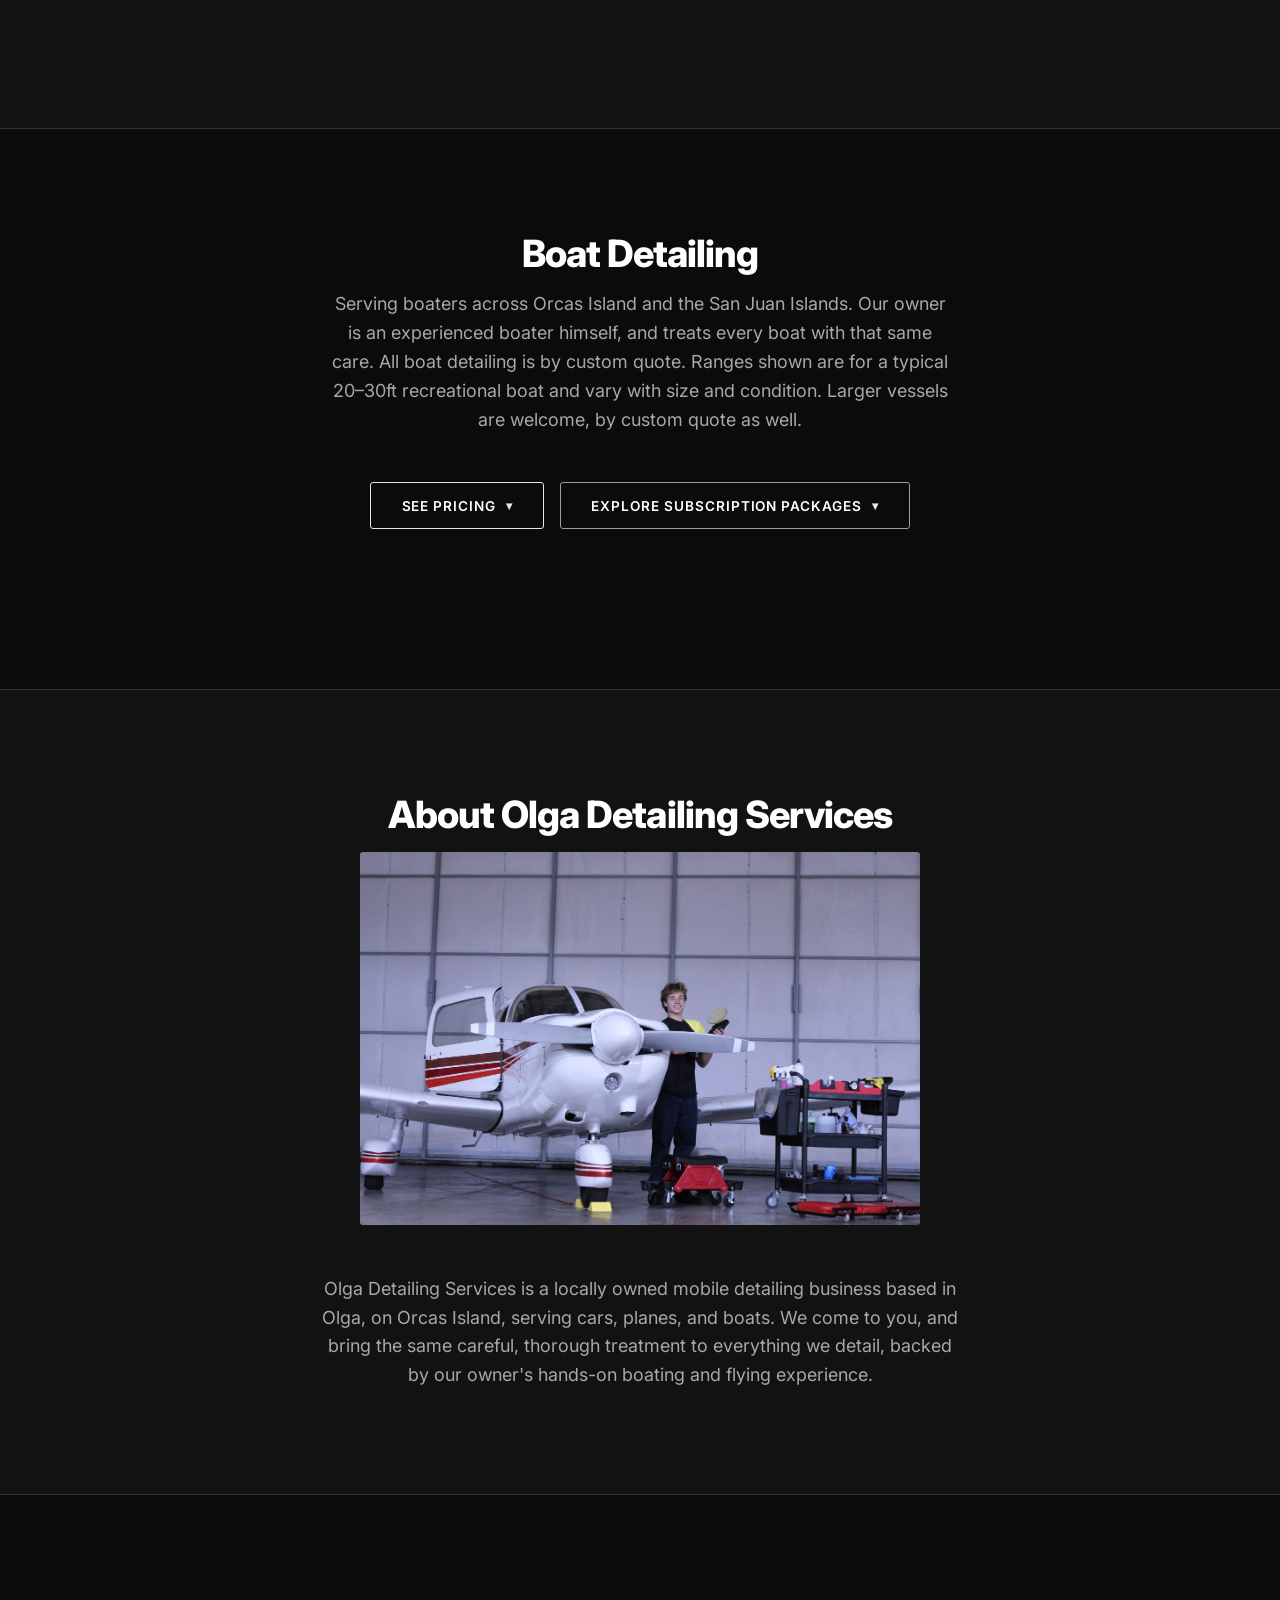
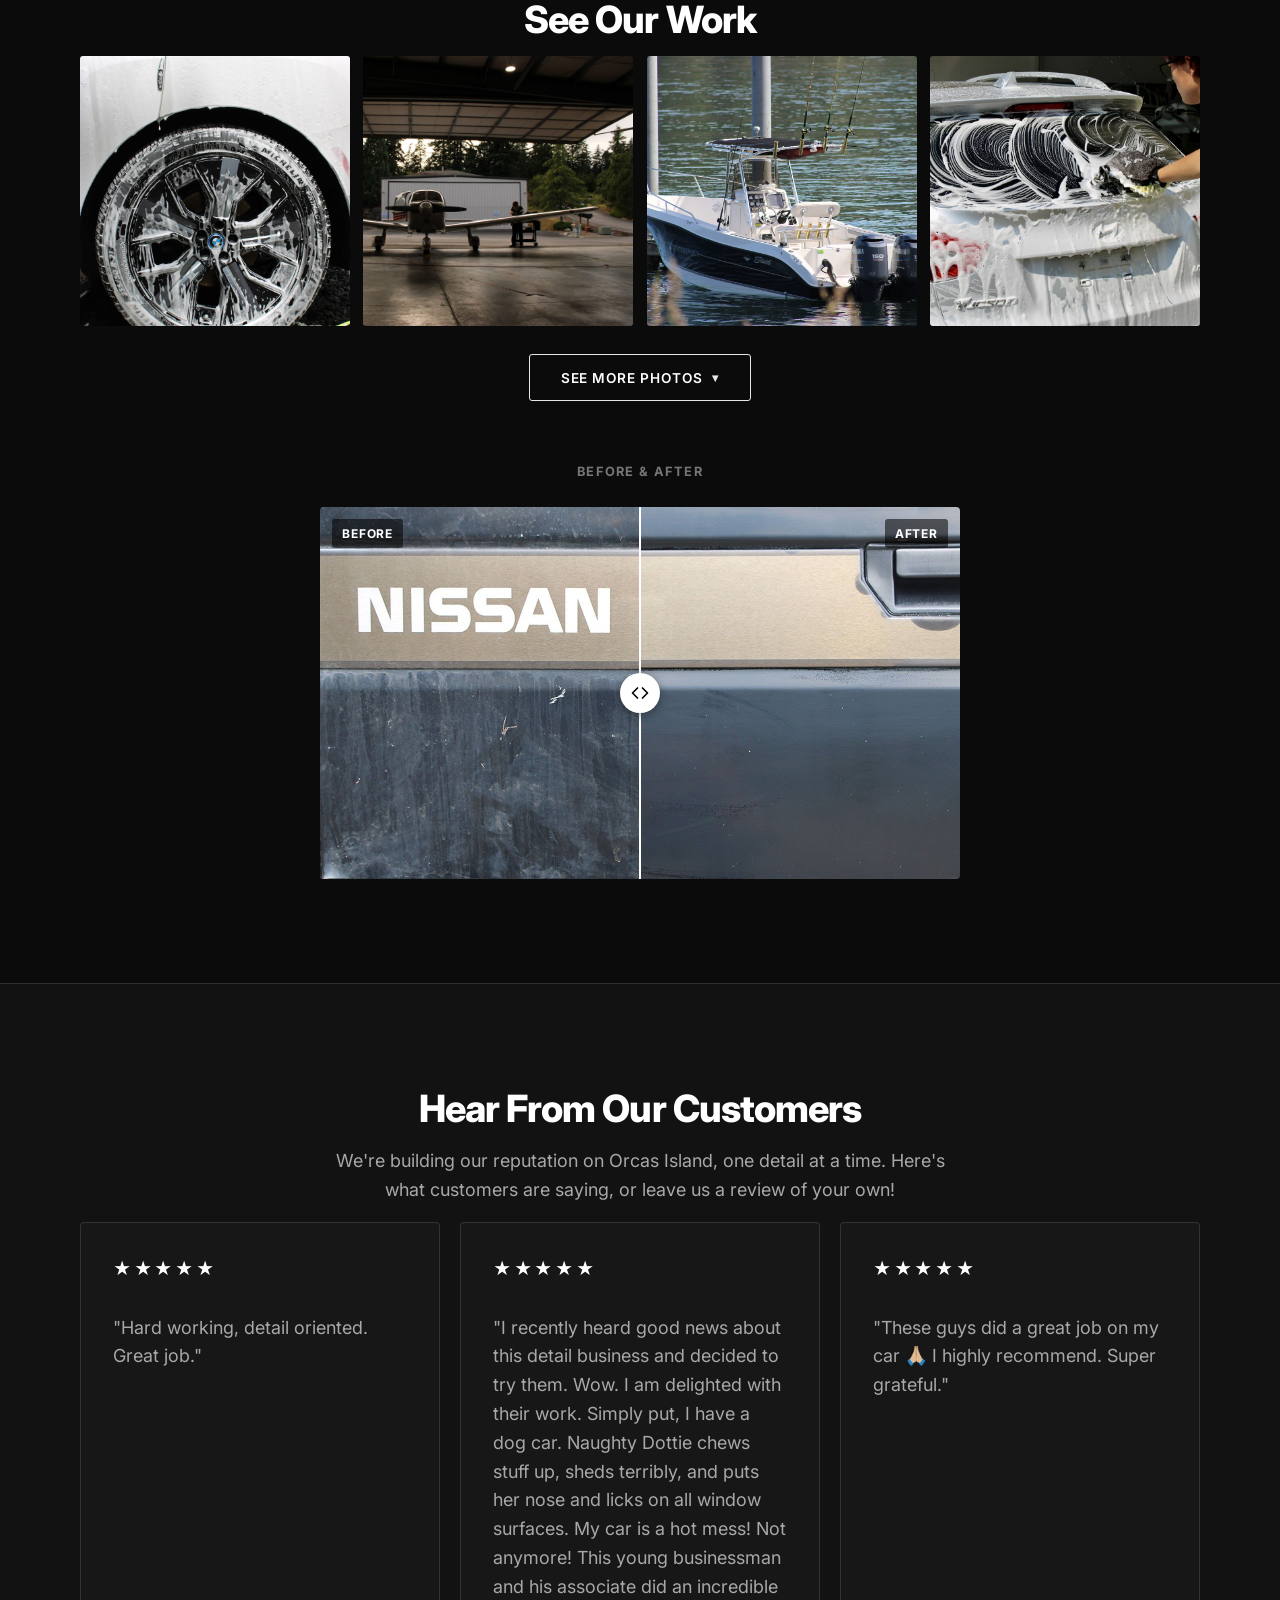
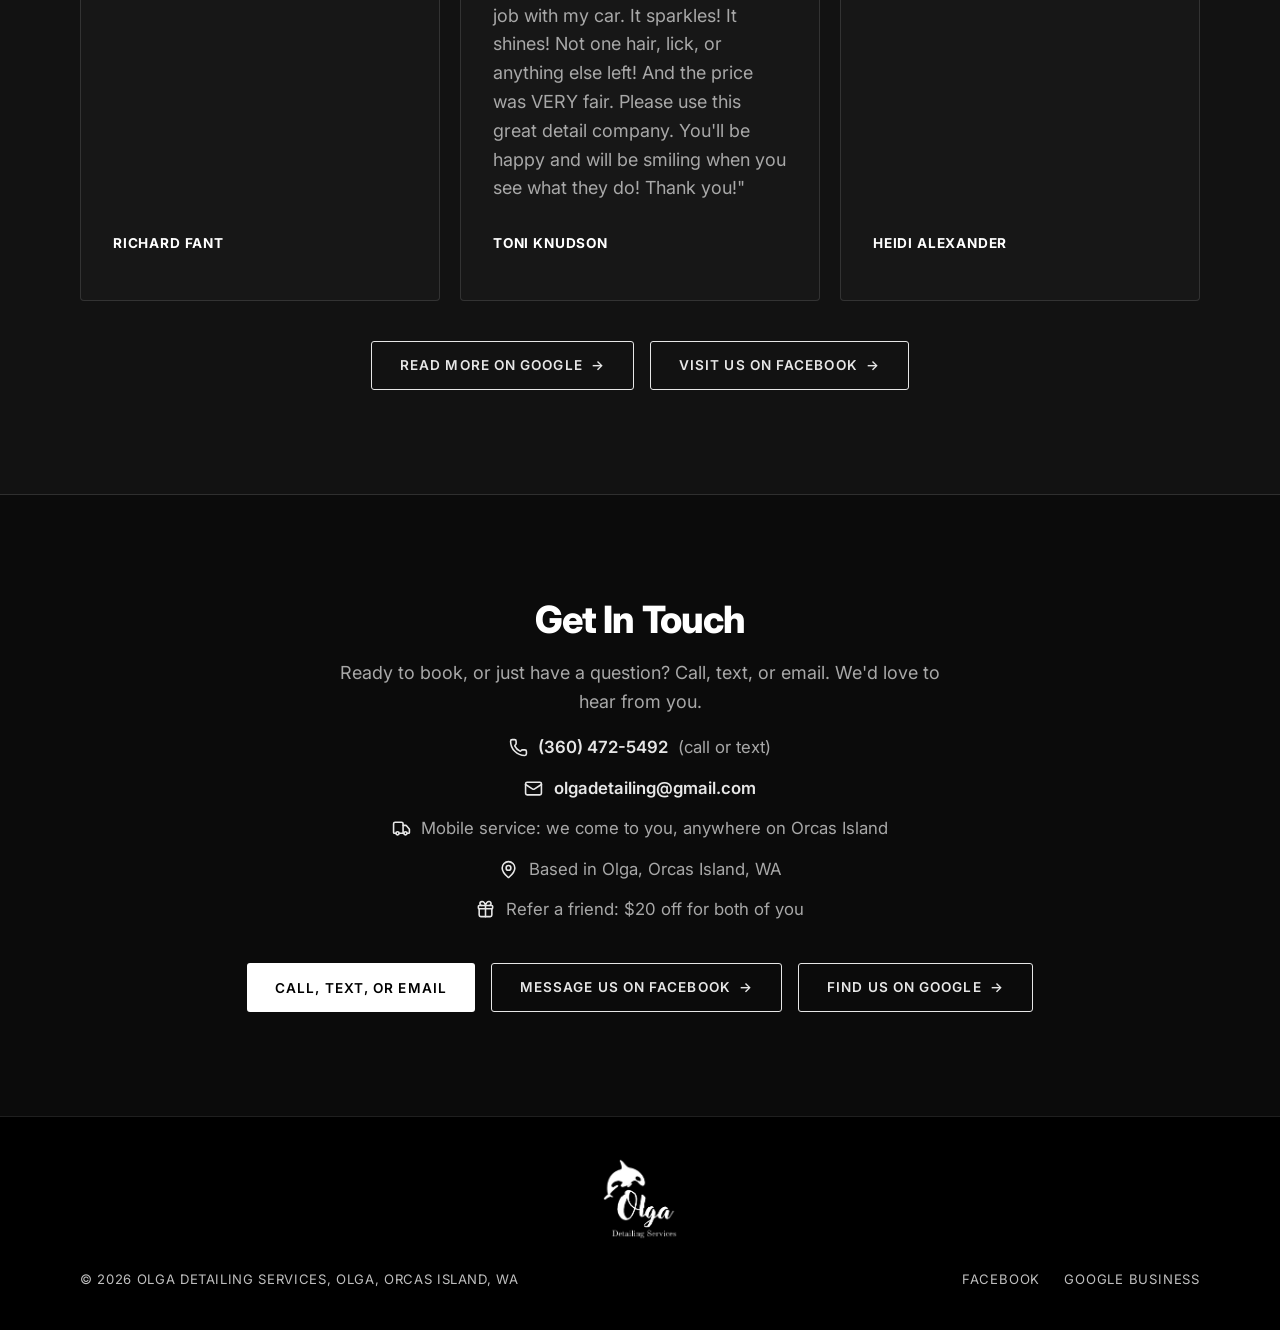
==== commit 01dc93aa: "Reprice Machine Polish and Ceramic Coating, cascade into Signature Detail Checked real Seattle-marke" ====
--- a/index.html
+++ b/index.html
@@ -110,11 +110,11 @@
         </div>
         <div class="card">
           <h3>Signature Detail</h3>
-          <p class="card-price">From $530</p>
-          <ul class="price-tiers">
-            <li><span>Sedan / Coupe</span><span>$530</span></li>
-            <li><span>Midsize SUV / Minivan</span><span>$595</span></li>
-            <li><span>Large SUV / Truck / Van</span><span>$690</span></li>
+          <p class="card-price">From $610</p>
+          <ul class="price-tiers">
+            <li><span>Sedan / Coupe</span><span>$610</span></li>
+            <li><span>Midsize SUV / Minivan</span><span>$725</span></li>
+            <li><span>Large SUV / Truck / Van</span><span>$875</span></li>
           </ul>
           <p>Everything in the Standard Detail, plus clay bar, a full machine polish, and ceramic coating for the deepest shine and the longest-lasting protection we offer.</p>
         </div>
@@ -151,12 +151,12 @@
         </div>
         <div class="card">
           <h3>Machine Polish</h3>
-          <p class="card-price">From $150</p>
+          <p class="card-price">From $215</p>
           <p class="card-note">Add-on to a full detail</p>
           <ul class="price-tiers">
-            <li><span>Sedan / Coupe</span><span>$150</span></li>
-            <li><span>Midsize SUV / Minivan</span><span>$195</span></li>
-            <li><span>Large SUV / Truck / Van</span><span>$240</span></li>
+            <li><span>Sedan / Coupe</span><span>$215</span></li>
+            <li><span>Midsize SUV / Minivan</span><span>$280</span></li>
+            <li><span>Large SUV / Truck / Van</span><span>$350</span></li>
           </ul>
           <p>Machine-applied paint correction that removes light swirls and oxidation, restoring depth and gloss before wax or ceramic coating.</p>
         </div>
@@ -184,8 +184,13 @@
         </div>
         <div class="card card-premium">
           <h3>Ceramic Coating</h3>
-          <p class="card-price">$225</p>
+          <p class="card-price">From $250</p>
           <p class="card-note">Add-on to a full detail · ~1 year protection</p>
+          <ul class="price-tiers">
+            <li><span>Sedan / Coupe</span><span>$250</span></li>
+            <li><span>Midsize SUV / Minivan</span><span>$290</span></li>
+            <li><span>Large SUV / Truck / Van</span><span>$330</span></li>
+          </ul>
           <p>Long-lasting ceramic protection for your vehicle's finish. Protects against salt air and island road conditions for up to a year.</p>
         </div>
       </div>
--- a/styles.css
+++ b/styles.css
@@ -289,12 +289,14 @@
 
 .about-layout {
   display: flex;
-  align-items: center;
-  gap: 3rem;
+  flex-direction: column;
+  align-items: center;
+  gap: 2rem;
 }
 
 .about-photo {
-  flex: 0 0 26%;
+  width: 100%;
+  max-width: 560px;
   aspect-ratio: 3 / 2;
   border-radius: 3px;
   overflow: hidden;
@@ -308,10 +310,11 @@
 }
 
 .about-copy {
-  flex: 1;
+  max-width: 640px;
 }
 
 .about-copy p {
+  text-align: center;
   margin-bottom: 1.1rem;
 }
 
@@ -320,17 +323,7 @@
 }
 
 @media (max-width: 800px) {
-  .about-layout {
-    flex-direction: column;
-    gap: 1.75rem;
-  }
-
-  .about-photo {
-    flex-basis: auto;
-    width: 55%;
-    max-width: 260px;
-    margin: 0 auto;
-  }
+  .about-layout { gap: 1.6rem; }
 }
 
 /* Pricing accordion */
@@ -766,6 +759,37 @@
   .nav-call { margin: 0.75rem 0 0; align-self: flex-start; }
 }
 
+/* Phones. The brand block used to be flex-shrink: 0 with a nowrap name, which
+   held the header at a hard 418px minimum and pushed the menu button off the
+   screen, so the whole page rendered wider than the viewport and phones
+   shrank it to fit. Let the name wrap and the brand shrink instead. */
+@media (max-width: 600px) {
+  .header-inner {
+    padding: 0.75rem 1rem;
+    gap: 0.75rem;
+  }
+
+  .brand {
+    flex-shrink: 1;
+    min-width: 0;
+    gap: 0.55rem;
+  }
+
+  .brand-name {
+    white-space: normal;
+    font-size: 0.88rem;
+    letter-spacing: 0.05em;
+    line-height: 1.2;
+  }
+
+  .brand-logo {
+    height: 32px;
+    width: 32px;
+  }
+
+  .nav-toggle { padding: 8px 0 8px 8px; }
+}
+
 @media (max-width: 600px) {
   .hero { padding: 5rem 1.25rem 4.5rem; }
   .hero h1 { font-size: 2.1rem; }
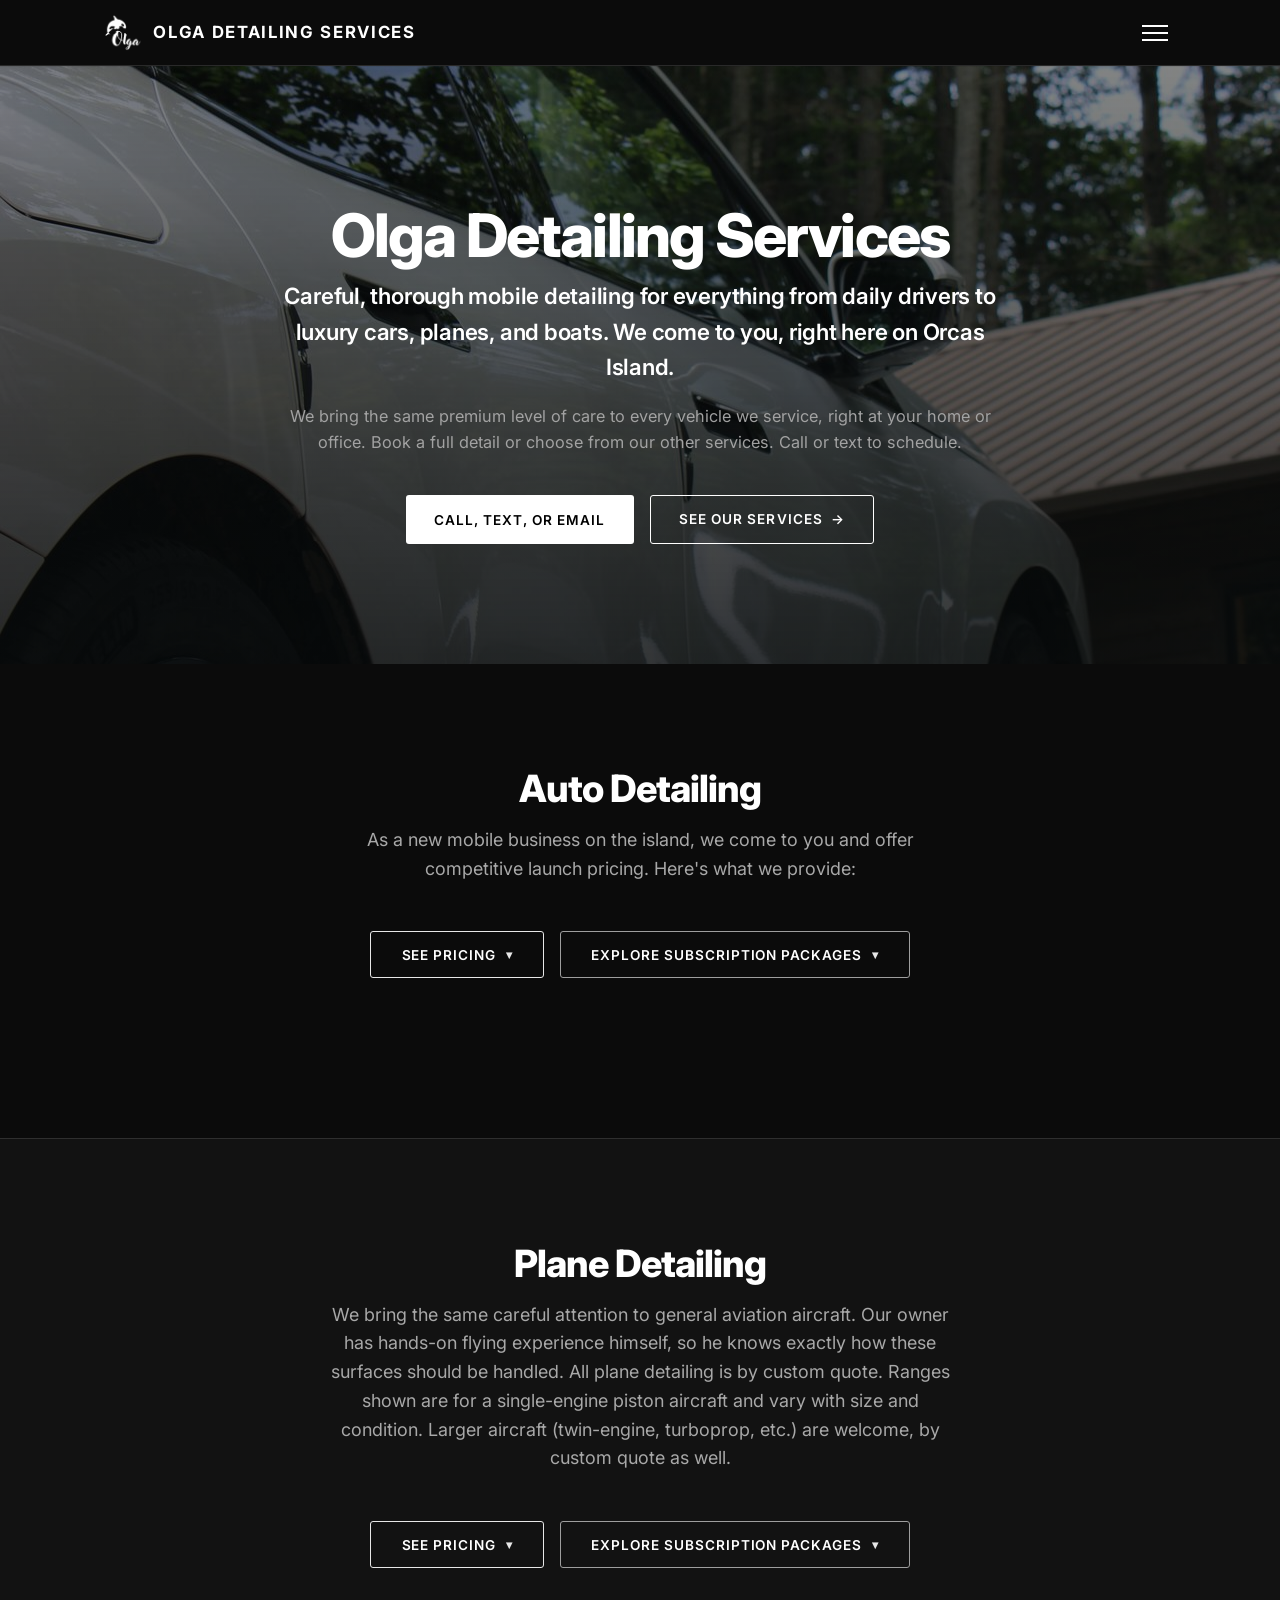
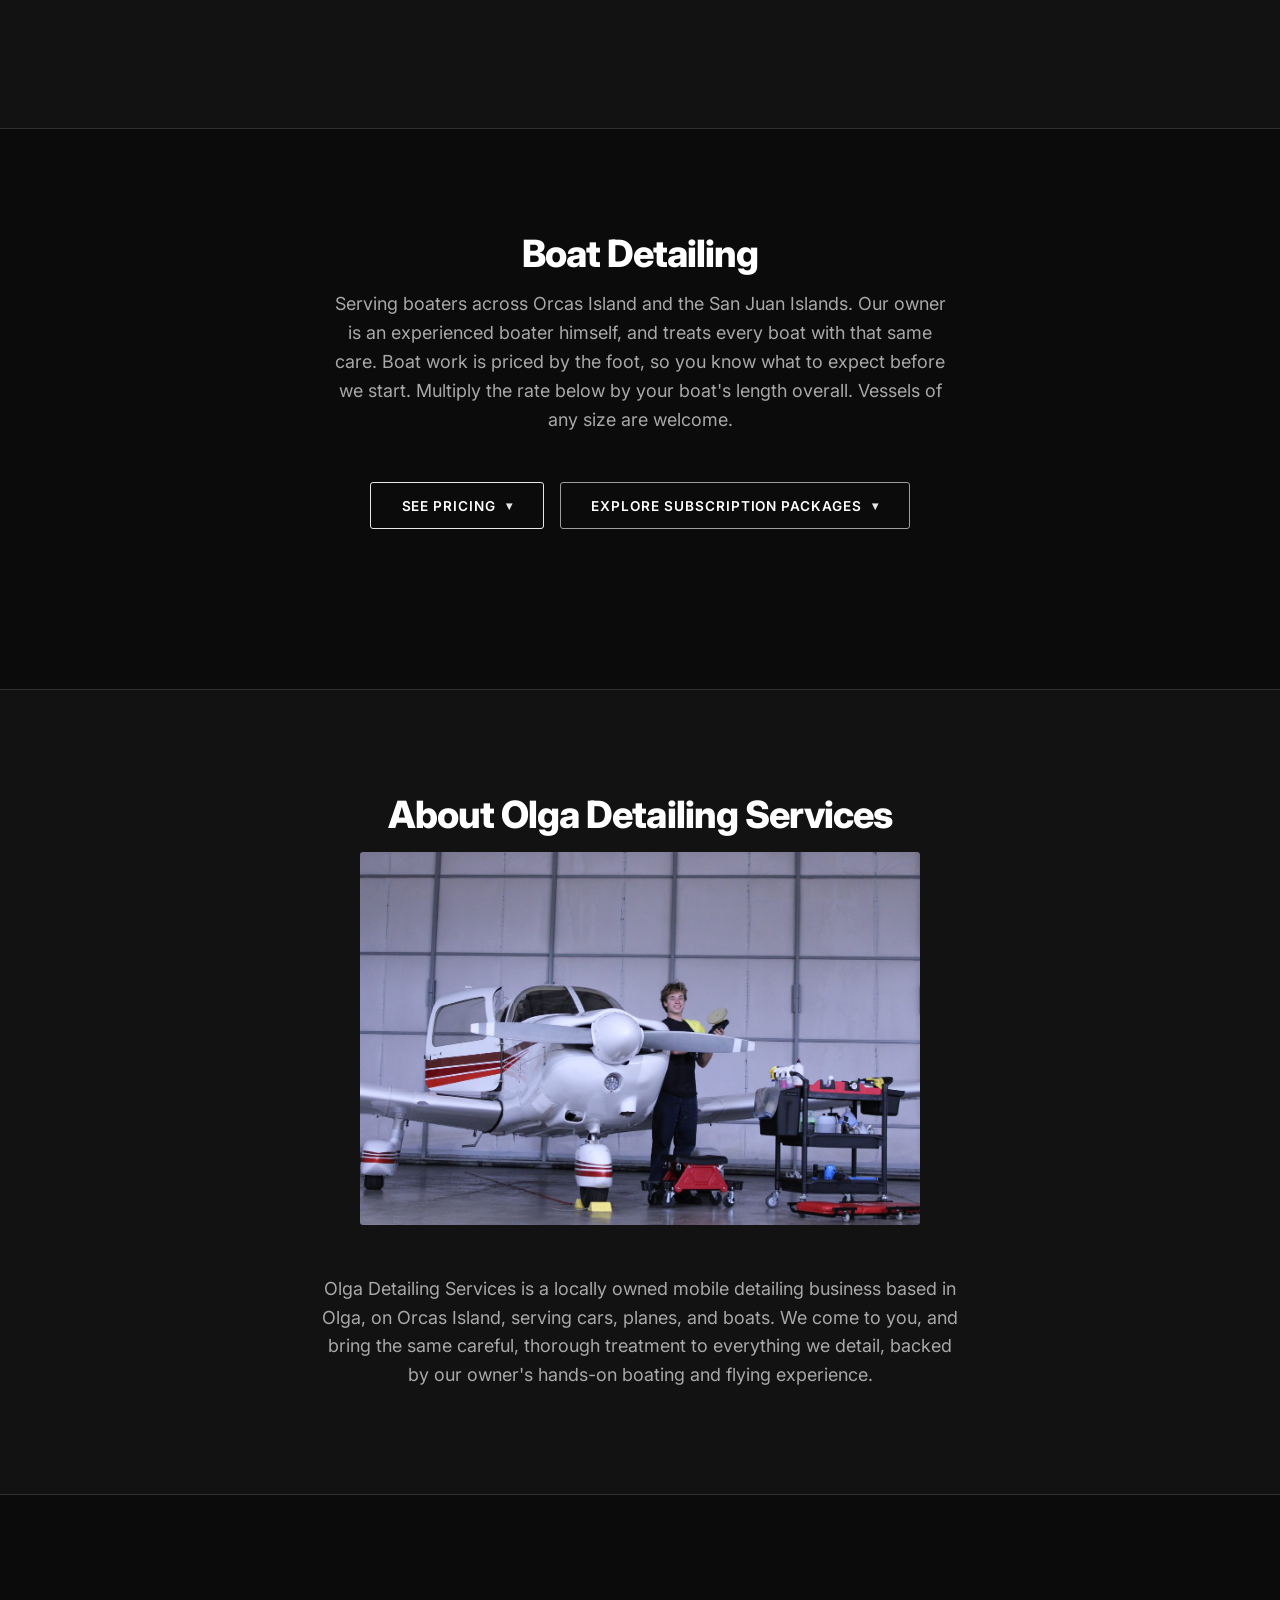
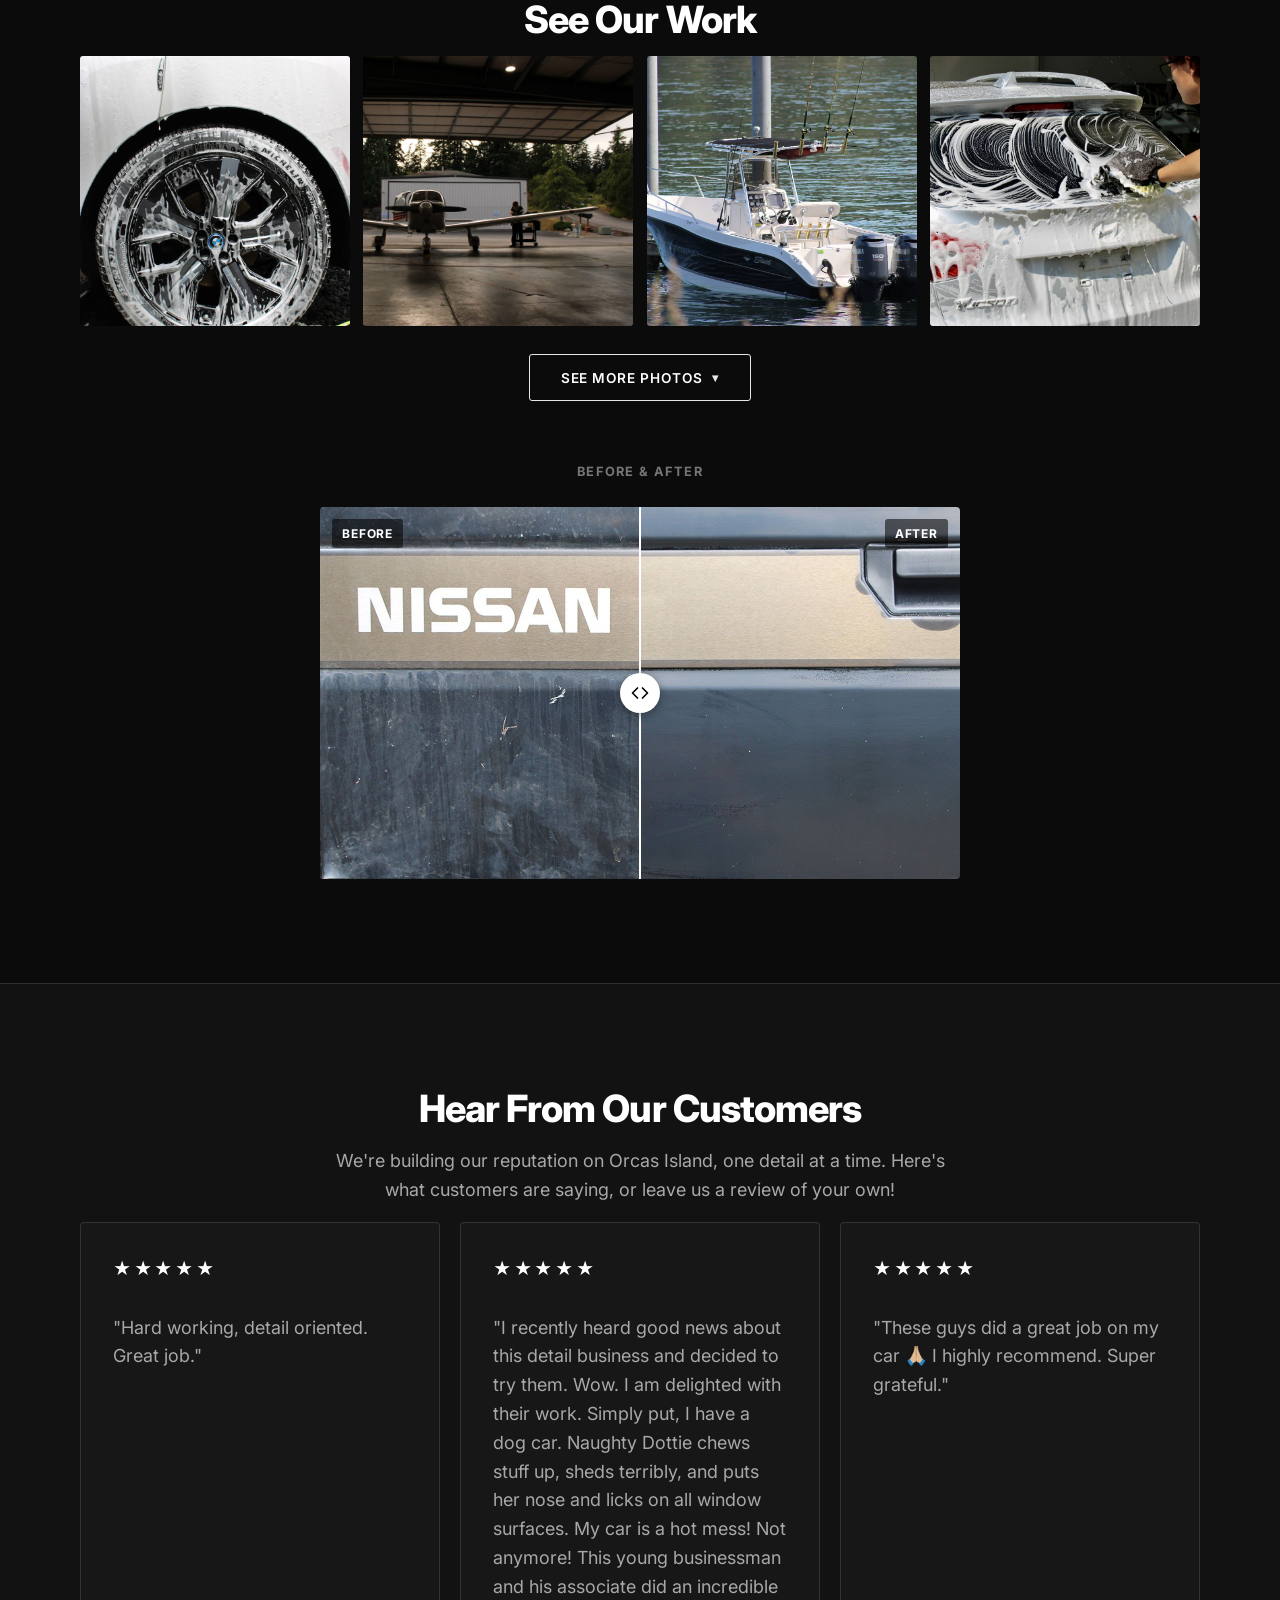
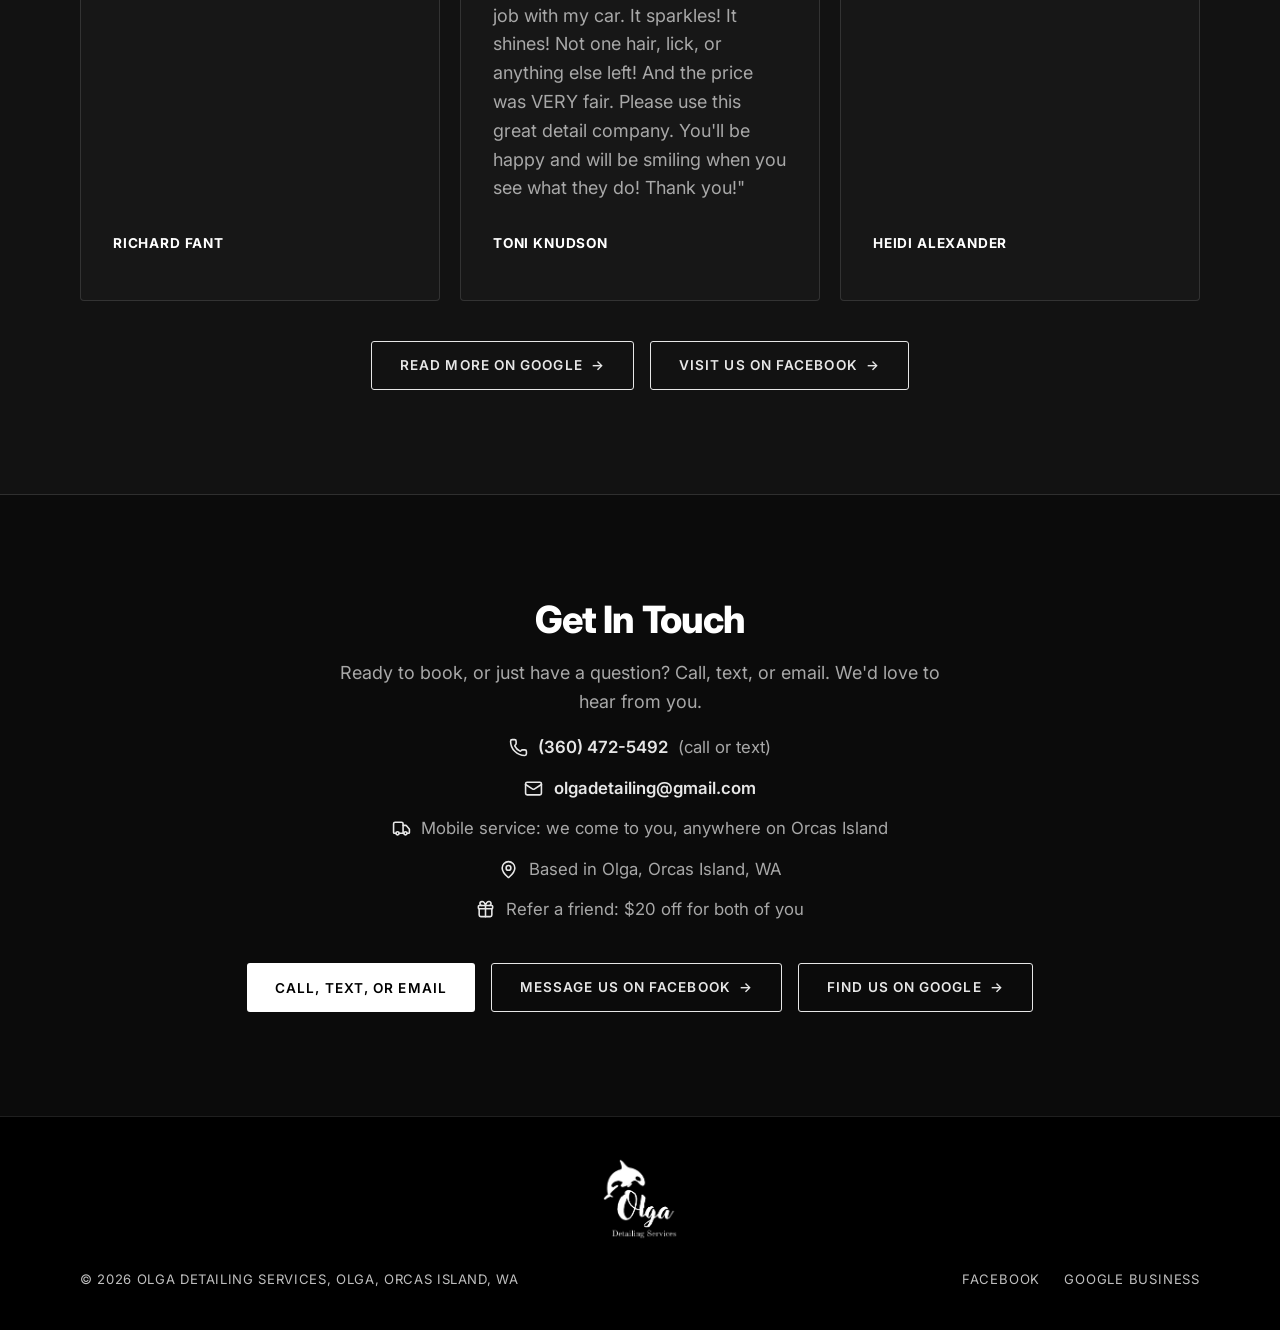
==== commit 2c069914: "Publish per-foot boat rates and add boat interior detailing The site quoted boat work as flat ranges" ====
--- a/index.html
+++ b/index.html
@@ -301,7 +301,7 @@
   <section id="boats" class="section">
     <div class="section-inner">
       <h2>Boat Detailing</h2>
-      <p class="section-intro">Serving boaters across Orcas Island and the San Juan Islands. Our owner is an experienced boater himself, and treats every boat with that same care. All boat detailing is by custom quote. Ranges shown are for a typical 20&ndash;30ft recreational boat and vary with size and condition. Larger vessels are welcome, by custom quote as well.</p>
+      <p class="section-intro">Serving boaters across Orcas Island and the San Juan Islands. Our owner is an experienced boater himself, and treats every boat with that same care. Boat work is priced by the foot, so you know what to expect before we start. Multiply the rate below by your boat's length overall. Vessels of any size are welcome.</p>
 
       <div class="toggle-row">
         <button type="button" class="toggle-pricing" data-target="boats-pricing" data-open-label="Hide Pricing" data-closed-label="See Pricing" aria-expanded="false">
@@ -318,28 +318,33 @@
       <div class="cards">
         <div class="card">
           <h3>Wash</h3>
-          <p class="card-price">$200&ndash;$300</p>
-          <p>Hull and deck wash.</p>
+          <p class="card-price">$14/ft</p>
+          <p>Hull, decks, non-skid, and cabin exterior, hand washed.</p>
+        </div>
+        <div class="card">
+          <h3>Interior Detail</h3>
+          <p class="card-price">$15/ft</p>
+          <p>Cabin, berths, head, galley, upholstery, carpets, and interior glass.</p>
         </div>
         <div class="card">
           <h3>Wash &amp; Polish</h3>
-          <p class="card-price">$450&ndash;$600</p>
-          <p>Wash plus oxidation removal and gelcoat polish.</p>
+          <p class="card-price">$32/ft</p>
+          <p>Wash plus oxidation removal and gelcoat polish to bring the shine back.</p>
         </div>
         <div class="card">
           <h3>Wash, Polish &amp; Wax</h3>
-          <p class="card-price">$650&ndash;$850</p>
-          <p>Adds a protective wax finish on top of the wash and polish.</p>
+          <p class="card-price">$42/ft</p>
+          <p>Adds a protective marine wax on top of the wash and polish.</p>
         </div>
         <div class="card card-premium">
           <h3>Full Ceramic Package</h3>
-          <p class="card-price">$1,800&ndash;$2,400</p>
+          <p class="card-price">$95/ft</p>
           <p class="card-note">Long-term protection</p>
           <p>Wash, polish, and a ceramic coating for lasting UV and salt protection.</p>
         </div>
       </div>
 
-      <p class="pricing-disclaimer">All boat detailing is by custom quote. Call or text to discuss your vessel and get an exact price.</p>
+      <p class="pricing-disclaimer">A 30ft boat works out to $420 for a wash, $960 for a wash and polish, or $1,260 with wax. $350 minimum on any boat. Heavily oxidized or long neglected boats run above these rates, and we will always tell you before we begin, never after. Brightwork and canvas care are not part of our boat service. Call or text for a firm quote.</p>
       </div>
       </div>
 
@@ -348,13 +353,13 @@
       <div class="cards">
         <div class="card card-premium">
           <h3>Seasonal Care Plan</h3>
-          <p class="card-price">$550&ndash;$720</p>
+          <p class="card-price">$35.70/ft</p>
           <p class="card-note">2x/year, 15% off Wash, Polish &amp; Wax, per visit</p>
           <p>Spring commissioning and fall haul-out, timed to bookend the boating season. Wash, polish, and wax each visit, so your boat goes into and comes out of the season looking its best.</p>
         </div>
       </div>
 
-      <p class="pricing-disclaimer">Subscription pricing is still by custom quote. Range shown reflects the discount off a typical 20&ndash;30ft recreational boat's Wash, Polish &amp; Wax service. Call or text to sign up or ask questions.</p>
+      <p class="pricing-disclaimer">Rate shown is per foot, per visit, and reflects the 15% discount off the standard Wash, Polish &amp; Wax service. A 30ft boat works out to $1,071 per visit. Call or text to sign up or ask questions.</p>
       </div>
       </div>
     </div>
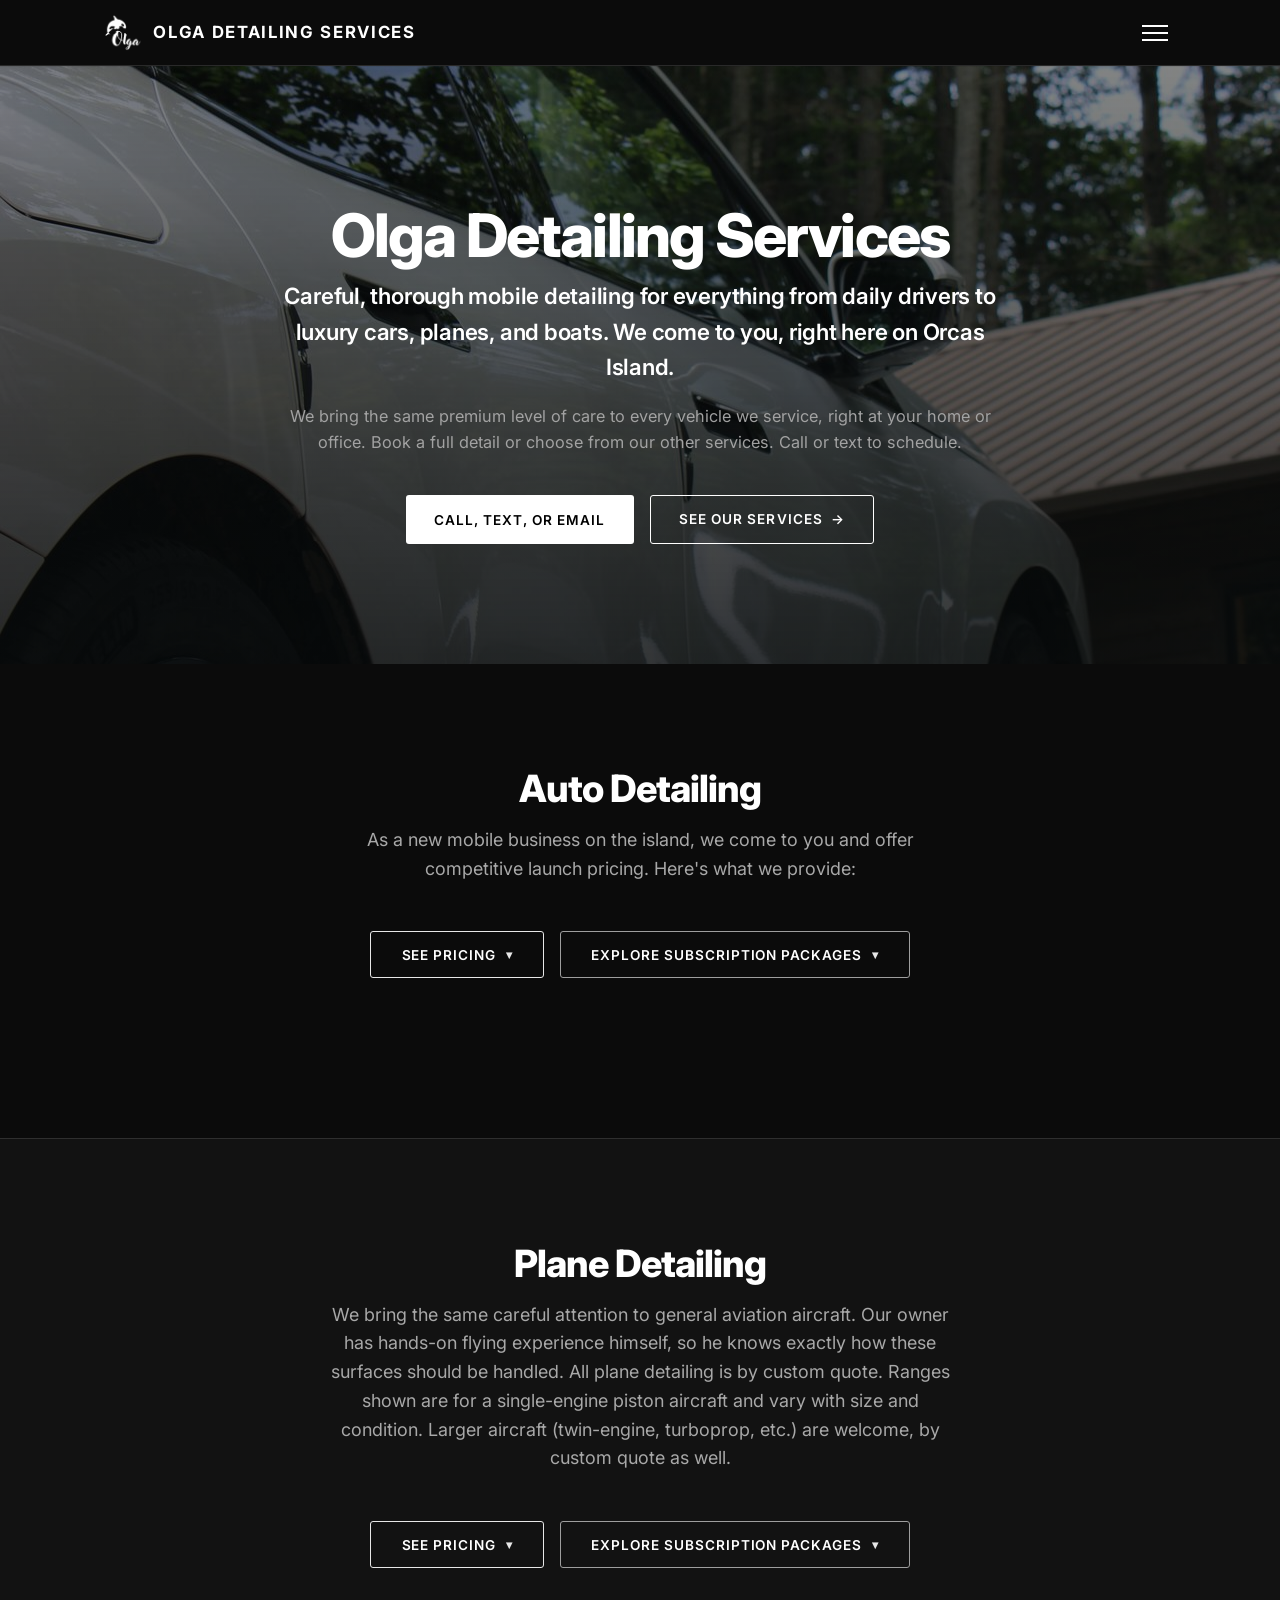
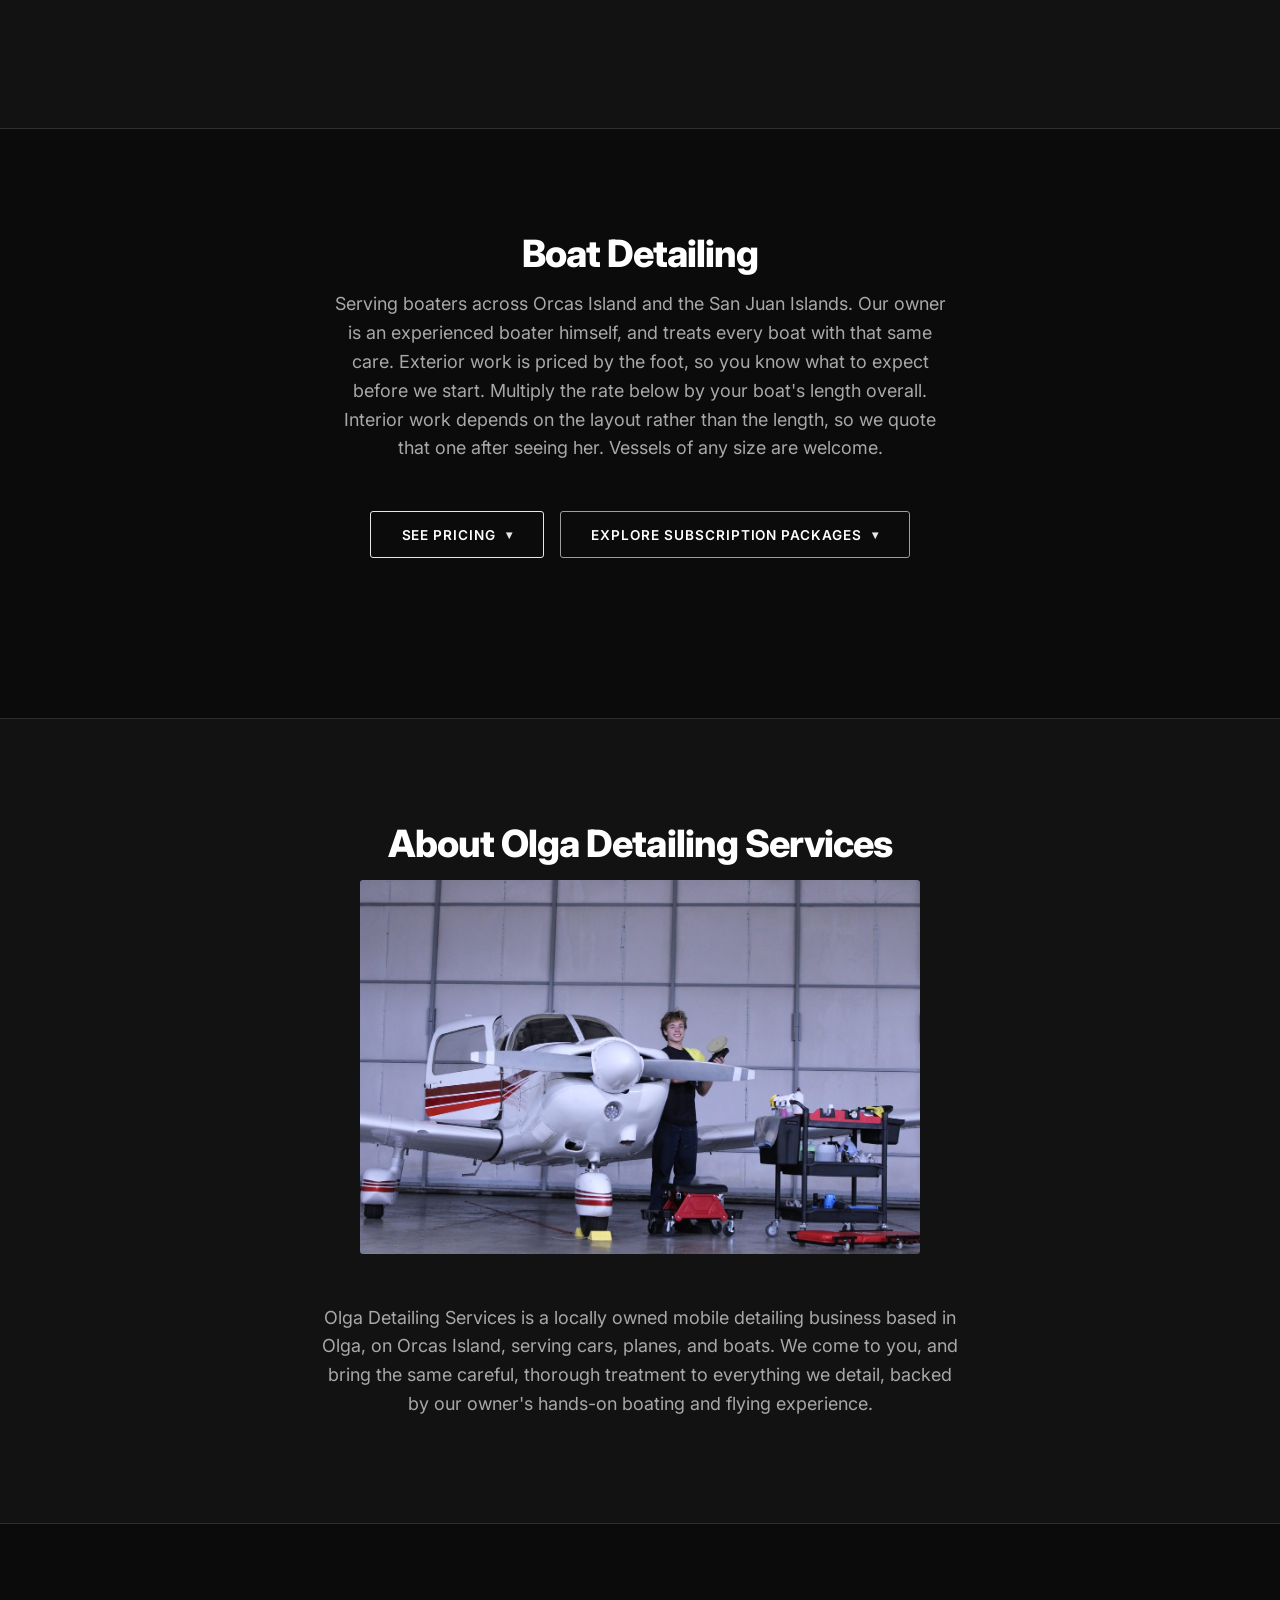
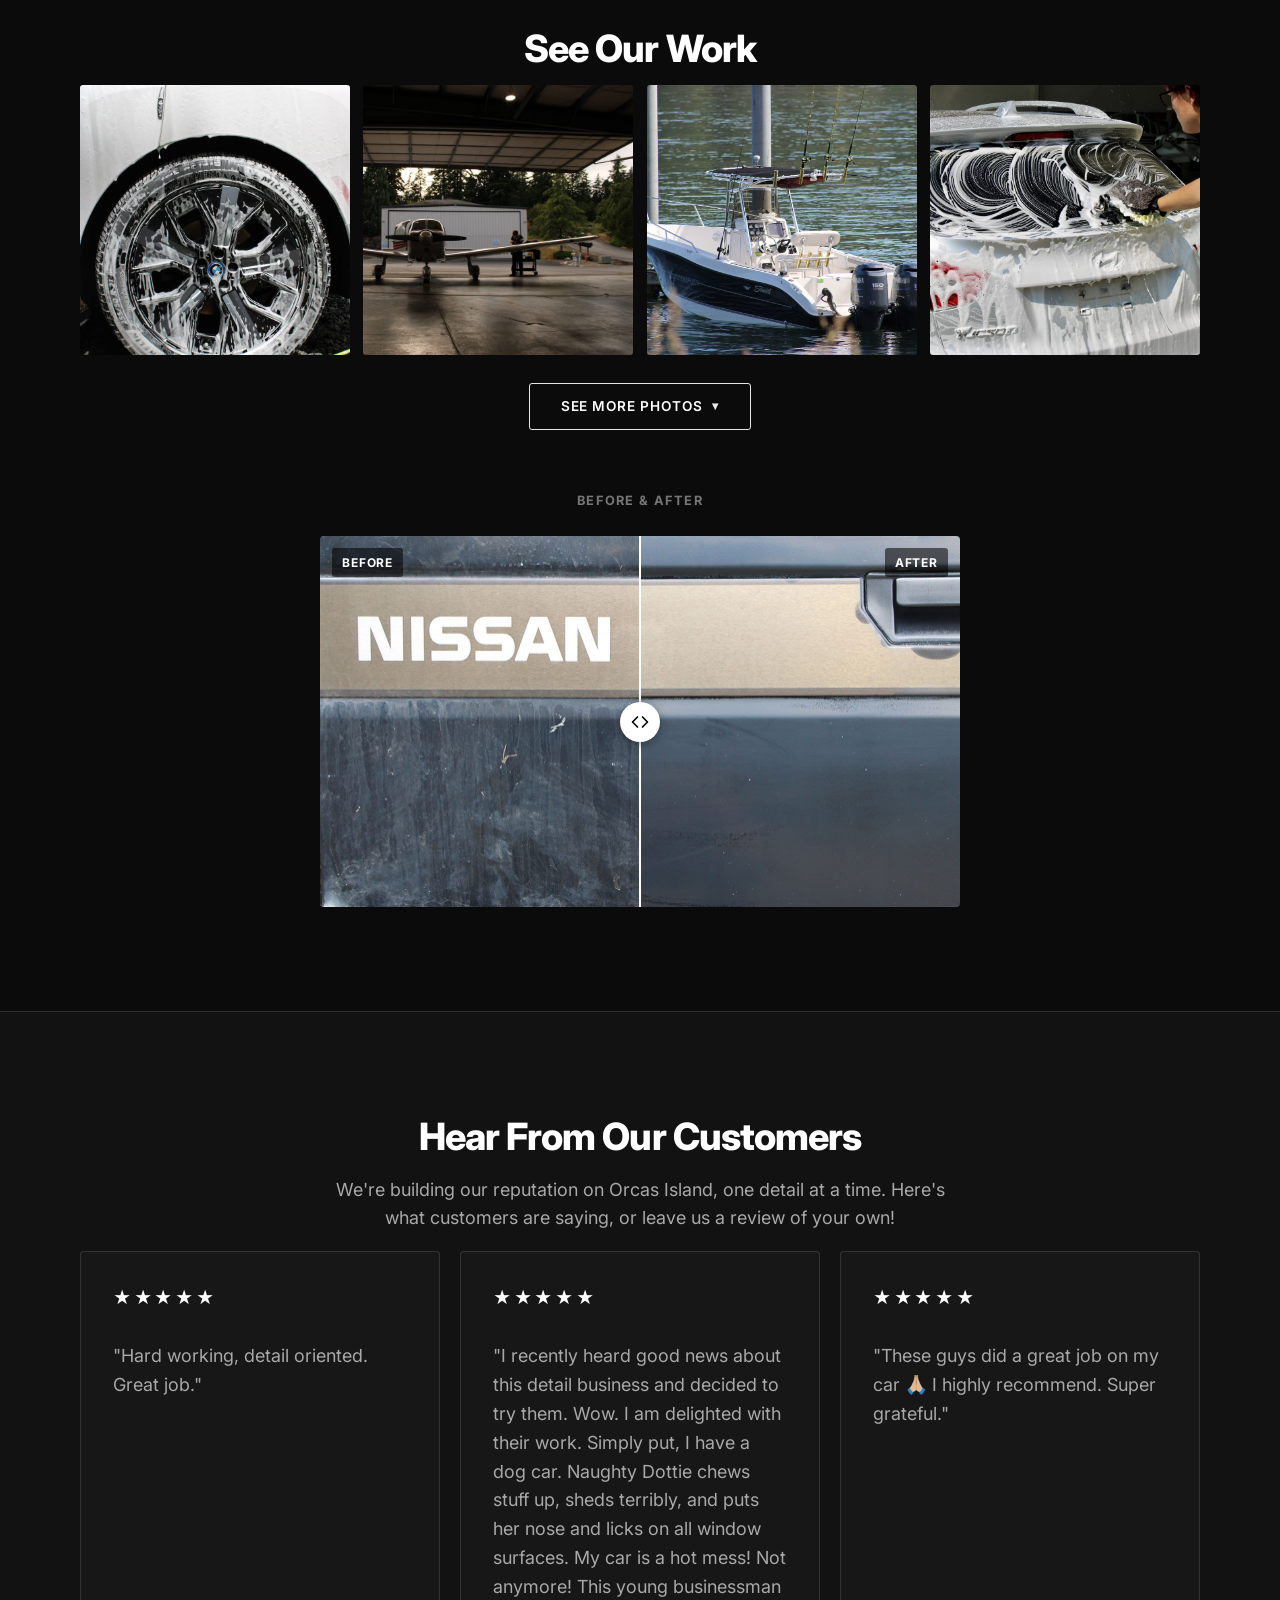
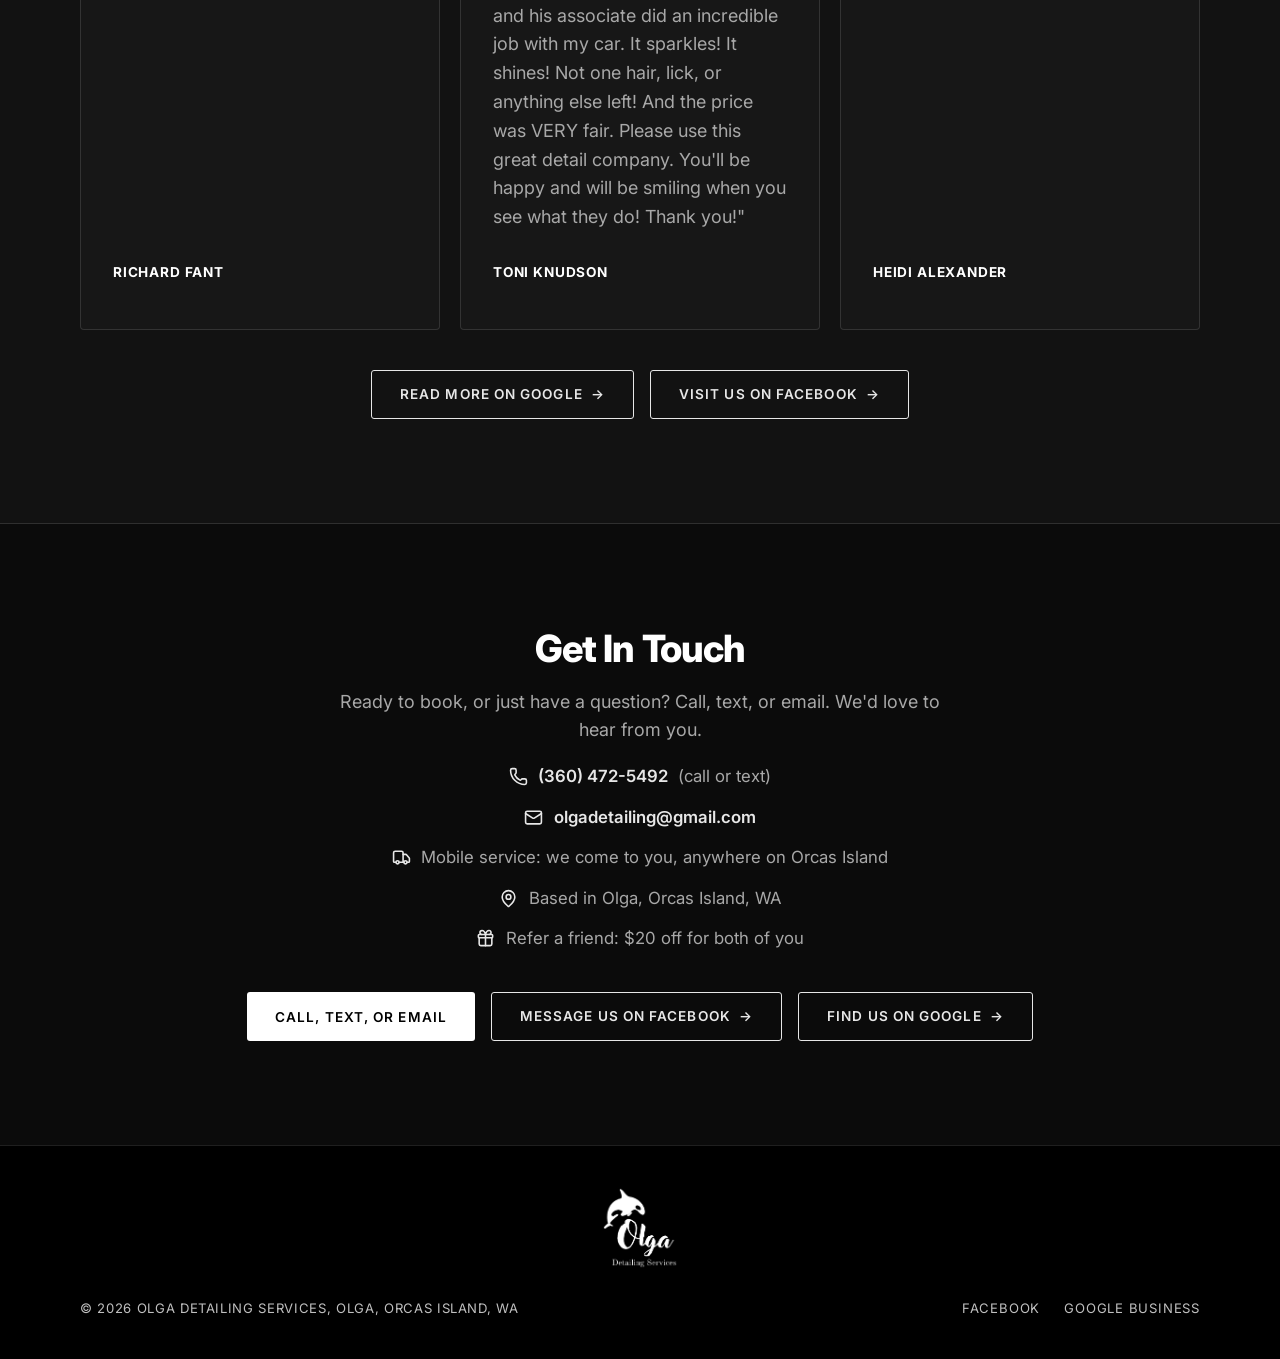
==== commit f308ed44: "Reprice boat work off a $12/ft wash and quote interiors instead Two corrections to the per-foot mode" ====
--- a/index.html
+++ b/index.html
@@ -301,7 +301,7 @@
   <section id="boats" class="section">
     <div class="section-inner">
       <h2>Boat Detailing</h2>
-      <p class="section-intro">Serving boaters across Orcas Island and the San Juan Islands. Our owner is an experienced boater himself, and treats every boat with that same care. Boat work is priced by the foot, so you know what to expect before we start. Multiply the rate below by your boat's length overall. Vessels of any size are welcome.</p>
+      <p class="section-intro">Serving boaters across Orcas Island and the San Juan Islands. Our owner is an experienced boater himself, and treats every boat with that same care. Exterior work is priced by the foot, so you know what to expect before we start. Multiply the rate below by your boat's length overall. Interior work depends on the layout rather than the length, so we quote that one after seeing her. Vessels of any size are welcome.</p>
 
       <div class="toggle-row">
         <button type="button" class="toggle-pricing" data-target="boats-pricing" data-open-label="Hide Pricing" data-closed-label="See Pricing" aria-expanded="false">
@@ -318,33 +318,33 @@
       <div class="cards">
         <div class="card">
           <h3>Wash</h3>
-          <p class="card-price">$14/ft</p>
+          <p class="card-price">$12/ft</p>
           <p>Hull, decks, non-skid, and cabin exterior, hand washed.</p>
         </div>
         <div class="card">
           <h3>Interior Detail</h3>
-          <p class="card-price">$15/ft</p>
-          <p>Cabin, berths, head, galley, upholstery, carpets, and interior glass.</p>
+          <p class="card-price">By quote</p>
+          <p>Cabin, berths, head, galley, upholstery, carpets, and interior glass. Priced on the layout rather than the length, so we quote it once we have seen her.</p>
         </div>
         <div class="card">
           <h3>Wash &amp; Polish</h3>
-          <p class="card-price">$32/ft</p>
+          <p class="card-price">$27/ft</p>
           <p>Wash plus oxidation removal and gelcoat polish to bring the shine back.</p>
         </div>
         <div class="card">
           <h3>Wash, Polish &amp; Wax</h3>
-          <p class="card-price">$42/ft</p>
+          <p class="card-price">$36/ft</p>
           <p>Adds a protective marine wax on top of the wash and polish.</p>
         </div>
         <div class="card card-premium">
           <h3>Full Ceramic Package</h3>
-          <p class="card-price">$95/ft</p>
+          <p class="card-price">$80/ft</p>
           <p class="card-note">Long-term protection</p>
           <p>Wash, polish, and a ceramic coating for lasting UV and salt protection.</p>
         </div>
       </div>
 
-      <p class="pricing-disclaimer">A 30ft boat works out to $420 for a wash, $960 for a wash and polish, or $1,260 with wax. $350 minimum on any boat. Heavily oxidized or long neglected boats run above these rates, and we will always tell you before we begin, never after. Brightwork and canvas care are not part of our boat service. Call or text for a firm quote.</p>
+      <p class="pricing-disclaimer">A 30ft boat works out to $360 for a wash, $810 for a wash and polish, or $1,080 with wax. $300 minimum on any boat. Heavily oxidized or long neglected boats run above these rates, and we will always tell you before we begin, never after. Brightwork and canvas care are not part of our boat service. Call or text for a firm quote.</p>
       </div>
       </div>
 
@@ -353,13 +353,13 @@
       <div class="cards">
         <div class="card card-premium">
           <h3>Seasonal Care Plan</h3>
-          <p class="card-price">$35.70/ft</p>
+          <p class="card-price">$30.60/ft</p>
           <p class="card-note">2x/year, 15% off Wash, Polish &amp; Wax, per visit</p>
           <p>Spring commissioning and fall haul-out, timed to bookend the boating season. Wash, polish, and wax each visit, so your boat goes into and comes out of the season looking its best.</p>
         </div>
       </div>
 
-      <p class="pricing-disclaimer">Rate shown is per foot, per visit, and reflects the 15% discount off the standard Wash, Polish &amp; Wax service. A 30ft boat works out to $1,071 per visit. Call or text to sign up or ask questions.</p>
+      <p class="pricing-disclaimer">Rate shown is per foot, per visit, and reflects the 15% discount off the standard Wash, Polish &amp; Wax service. A 30ft boat works out to $918 per visit. Call or text to sign up or ask questions.</p>
       </div>
       </div>
     </div>
